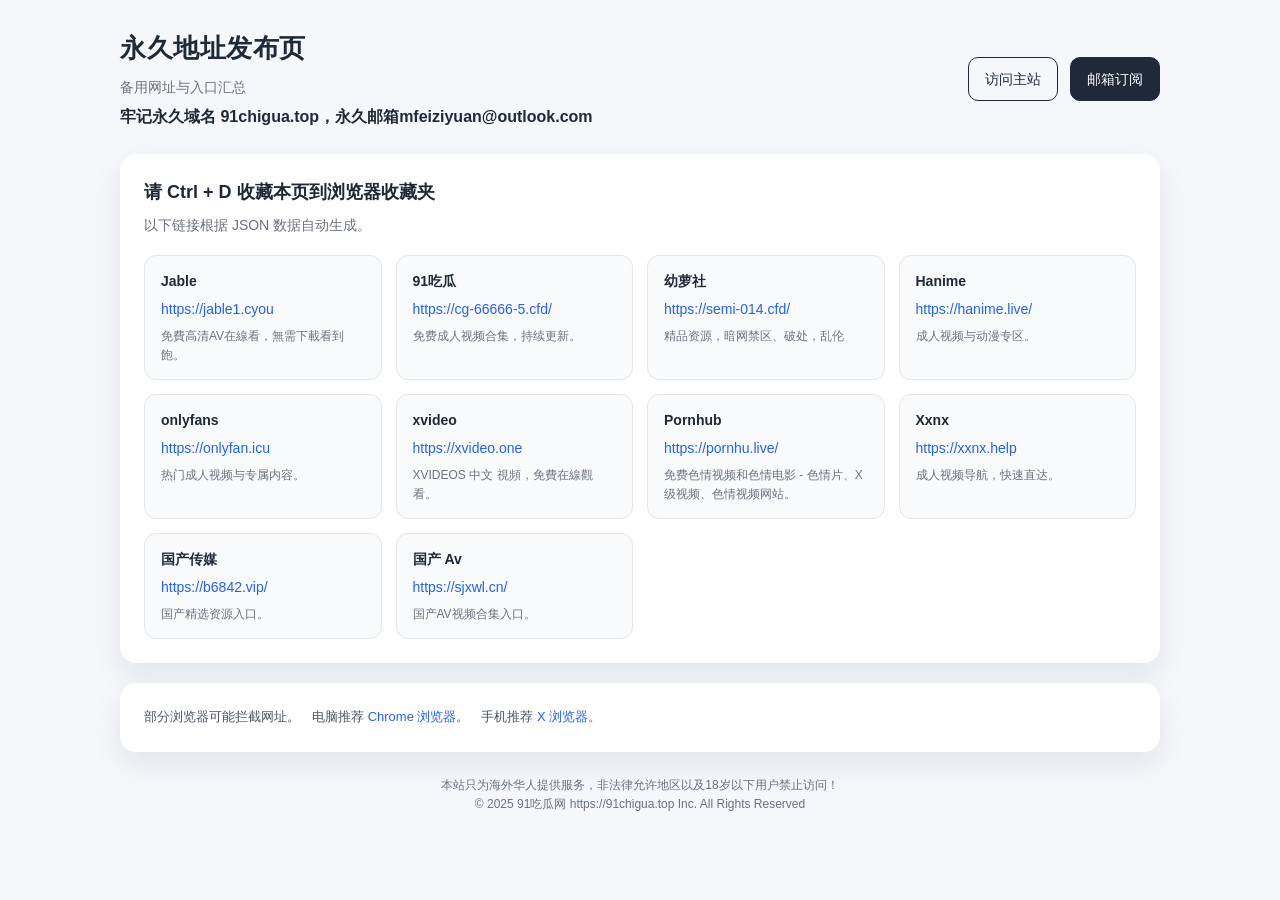
==== index.html @ 6b70fad1 "Update index.html" ====
<!DOCTYPE html>
<html lang="zh-CN">
  <head>
    <meta charset="utf-8">
    <meta name="Author" content="Noah">
    <meta name="Keywords" content="地址发布页,最新网址,备用入口,备用网址,发布页导航,收藏夹入口">
    <meta name="Description" content="最新地址发布页，提供备用网址与备用入口汇总，建议收藏以防丢失。">
    <meta name="viewport" content="width=device-width, initial-scale=1, shrink-to-fit=no">
    <link rel="favicon" href="favicon.ico">
    <title>地址发布页 - 最新入口与备用网址</title>
    <meta name="keywords" content="地址发布页,最新网址,备用网址,备用入口,发布页导航,入口汇总,收藏地址">
    <meta name="description" content="最新地址发布页，提供备用网址与备用入口汇总，建议收藏本页以防丢失。">
    <style>
      * {
        box-sizing: border-box;
        margin: 0;
        padding: 0;
      }

      body {
        font-family: -apple-system, BlinkMacSystemFont, "Segoe UI", Roboto, "PingFang SC",
          "Hiragino Sans GB", "Microsoft YaHei", Arial, sans-serif;
        background: #f5f7fb;
        color: #1f2937;
        line-height: 1.6;
      }

      a {
        color: inherit;
        text-decoration: none;
      }

      .wrapper {
        max-width: 1080px;
        margin: 0 auto;
        padding: 28px 20px 36px;
      }

      .topbar {
        display: flex;
        align-items: center;
        justify-content: space-between;
        gap: 16px;
        margin-bottom: 24px;
      }

      .brand {
        display: flex;
        flex-direction: column;
        gap: 6px;
      }

      .brand h1 {
        font-size: 26px;
        letter-spacing: 0.5px;
      }

      .brand span {
        color: #6b7280;
        font-size: 14px;
      }

      .actions {
        display: flex;
        gap: 12px;
        flex-wrap: wrap;
      }

      .btn {
        padding: 10px 16px;
        border-radius: 10px;
        border: 1px solid #1f2937;
        background: #1f2937;
        color: #fff;
        font-size: 14px;
        transition: all 0.2s ease;
      }

      .btn.ghost {
        background: transparent;
        color: #1f2937;
      }

      .btn:hover {
        transform: translateY(-1px);
        box-shadow: 0 6px 14px rgba(31, 41, 55, 0.15);
      }

      .card {
        background: #fff;
        border-radius: 16px;
        box-shadow: 0 12px 30px rgba(15, 23, 42, 0.08);
        padding: 24px;
        margin-bottom: 20px;
      }

      .card h2 {
        font-size: 18px;
        margin-bottom: 8px;
      }

      .card .desc {
        color: #6b7280;
        font-size: 14px;
      }

      .nav-grid {
        margin-top: 18px;
        display: grid;
        grid-template-columns: repeat(auto-fit, minmax(220px, 1fr));
        gap: 14px;
      }

      .nav-item {
        border: 1px solid #e5e7eb;
        border-radius: 12px;
        padding: 14px 16px;
        display: flex;
        flex-direction: column;
        gap: 6px;
        transition: all 0.2s ease;
        background: #f9fafb;
      }

      .nav-item:hover {
        border-color: #cbd5f5;
        background: #f3f6ff;
        transform: translateY(-2px);
      }

      .nav-item .label {
        font-weight: 600;
        font-size: 14px;
      }

      .nav-item .link {
        color: #2563eb;
        font-size: 14px;
        word-break: break-all;
      }

      .nav-item .hint {
        font-size: 12px;
        color: #6b7280;
      }

      .tips {
        display: flex;
        gap: 12px;
        flex-wrap: wrap;
        color: #4b5563;
        font-size: 13px;
      }

      .tips a {
        color: #2563eb;
      }

      .overlay {
        border: 1px dashed #cbd5f5;
        border-radius: 16px;
        padding: 18px;
        background: #f8fafc;
        margin-bottom: 20px;
      }

      .overlay h3 {
        font-size: 16px;
        margin-bottom: 6px;
      }

      .footer {
        margin-top: 24px;
        text-align: center;
        font-size: 12px;
        color: #6b7280;
        line-height: 1.6;
      }

      @media (max-width: 720px) {
        .topbar {
          flex-direction: column;
          align-items: flex-start;
        }
      }
    </style>
  </head>
  <body>
    <div class="wrapper">
      <header class="topbar">
        <div class="brand">
          <h1>永久地址发布页</h1>
          <span>备用网址与入口汇总</span>
          <strong>牢记永久域名 91chigua.top，永久邮箱mfeiziyuan@outlook.com</strong>
        </div>
        <div class="actions">
          <a class="btn ghost" href="https://91chigua.top" target="_blank">访问主站</a>
          <a class="btn" href="mailto:mfeiziyuan@outlook.com">邮箱订阅</a>
        </div>
      </header>

      <main>
        <section id="container" class="overlay" style="display: none;">
          <h3>本站不支持在微信/QQ中打开</h3>
          <p>请点击右上角「···」，选择在浏览器中打开本页面。</p>
        </section>

        <section class="card">
          <h2 id="content-title">请 Ctrl + D 收藏本页到浏览器收藏夹</h2>
          <p class="desc">以下链接根据 JSON 数据自动生成。</p>
          <div id="content-info" class="nav-grid"></div>
        </section>

        <section class="card tips">
          <span>部分浏览器可能拦截网址。</span>
          <span>电脑推荐 <a href="https://www.google.cn/chrome/" target="_blank">Chrome 浏览器</a>。</span>
          <span>手机推荐 <a href="https://www.xbext.com/" target="_blank">X 浏览器</a>。</span>
        </section>
      </main>

      <footer class="footer">
        <p>本站只为海外华人提供服务，非法律允许地区以及18岁以下用户禁止访问！</p>
        <p>© 2025 91吃瓜网 <a href="https://91chigua.top">https://91chigua.top</a> Inc. All Rights Reserved</p>
      </footer>
    </div>

    <script>
      const linkData = [
        { "id": "13164693", "area": "link1", "order": "10", "url": "https:\/\/jable1.cyou", "text": "Jable", "active": "on", "note": "免費高清AV在線看，無需下載看到飽。" },
        { "id": "32712423", "area": "link1", "order": "20", "url": "https:\/\/cg-66666-5.cfd\/", "text": "91吃瓜", "active": "on", "note": "免费成人视频合集，持续更新。" },
        { "id": "26034765", "area": "link1", "order": "30", "url": "https:\/\/semi-014.cfd\/", "text": "幼萝社", "active": "on", "note": "精品资源，暗网禁区、破处，乱伦" },
        { "id": "54743329", "area": "link1", "order": "40", "url": "https:\/\/hanime.live\/", "text": "Hanime", "active": "on", "note": "成人视频与动漫专区。" },
        { "id": "95721762", "area": "link1", "order": "50", "url": "https:\/\/onlyfan.icu", "text": "onlyfans", "active": "on", "note": "热门成人视频与专属内容。" },
        { "id": "90764507", "area": "link1", "order": "60", "url": "https:\/\/xvideo.one", "text": "xvideo", "active": "on", "note": "XVIDEOS 中文 視頻，免費在線觀看。" },
        { "id": "36273607", "area": "link1", "order": "70", "url": "https:\/\/pornhu.live\/", "text": "Pornhub", "active": "on", "note": "免费色情视频和色情电影 - 色情片、X级视频、色情视频网站。" },
        { "id": "36716315", "area": "link1", "order": "80", "url": "https:\/\/xxnx.help", "text": "Xxnx", "active": "on", "note": "成人视频导航，快速直达。" },
        { "id": "10582569", "area": "link1", "order": "90", "url": "https:\/\/b6842.vip\/", "text": "国产传媒", "active": "on", "note": "国产精选资源入口。" },
        { "id": "78203561", "area": "link1", "order": "100", "url": "https:\/\/sjxwl.cn\/", "text": "国产 Av", "active": "on", "note": "国产AV视频合集入口。" }
      ];

      const renderJsonLinks = () => {
        const container = document.getElementById("content-info");
        if (!container) {
          return;
        }

        const items = linkData
          .filter((item) => item.active === "on")
          .sort((a, b) => Number(a.order) - Number(b.order));

        container.innerHTML = items
          .map((item) => {
            const safeUrl = item.url.replace(/\\\//g, "/");
            const note = item.note ? item.note : "备用链接";
            return `
              <a class="nav-item" href="${safeUrl}" target="_blank" rel="noopener">
                <span class="label">${item.text}</span>
                <span class="link">${safeUrl}</span>
                <span class="hint">${note}</span>
              </a>
            `;
          })
          .join("");
      };

      let is_weixin = (function () {
        let ua = navigator.userAgent.toLowerCase();
        if (ua.match(/MicroMessenger/i) == "micromessenger") {
          return true;
        } else {
          return false;
        }
      })();

      let is_qq = (function () {
        let sUserAgent = navigator.userAgent.toLowerCase();
        console.log(sUserAgent);
        if (sUserAgent.match(/QQ/i) == "qq") {
          return true;
        } else {
          return false;
        }
      })();

      window.onload = function () {
        if (is_qq || is_weixin) {
          document.getElementById("container").style.display = "block";
          document.getElementsByClassName("wrapper")[0].style.height = "100%";
          document.getElementById("content-title").style.display = "none";
          document.getElementById("content-info").style.display = "none";
        }
        renderJsonLinks();
      };
    </script>

    <script src="./announcement.js"></script>
    <!-- <div style='display:none'><script type="text/javascript" src="https://s4.cnzz.com/z_stat.php?id=1278893351&web_id=1278893351"></script></div> -->
  </body>
</html>
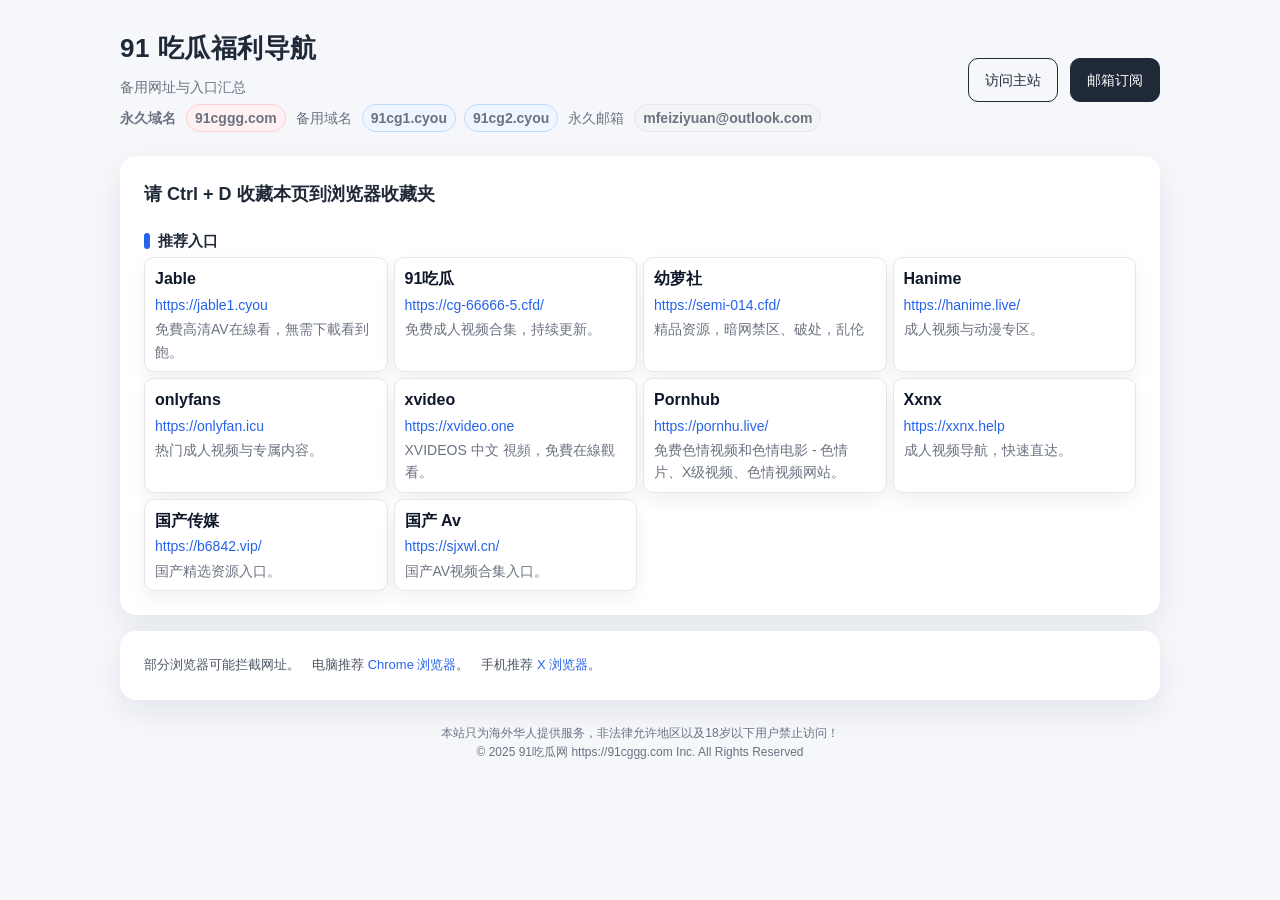
==== commit 162bd5c7: "Update index.html" ====
--- a/index.html
+++ b/index.html
@@ -3,13 +3,11 @@
   <head>
     <meta charset="utf-8">
     <meta name="Author" content="Noah">
-    <meta name="Keywords" content="地址发布页,最新网址,备用入口,备用网址,发布页导航,收藏夹入口">
-    <meta name="Description" content="最新地址发布页，提供备用网址与备用入口汇总，建议收藏以防丢失。">
     <meta name="viewport" content="width=device-width, initial-scale=1, shrink-to-fit=no">
     <link rel="favicon" href="favicon.ico">
-    <title>地址发布页 - 最新入口与备用网址</title>
-    <meta name="keywords" content="地址发布页,最新网址,备用网址,备用入口,发布页导航,入口汇总,收藏地址">
-    <meta name="description" content="最新地址发布页，提供备用网址与备用入口汇总，建议收藏本页以防丢失。">
+    <title>91 吃瓜福利导航-收录成人视频网站的老司机福利导航</title>
+    <meta name="keywords" content="福利导航,成人网站导航,成人网址导航,福利网址大全,成人色情网站导航,老司机网址导航,中文色情导航,色情网址导航,色情导航,色界吧,91,91吃瓜,91吃瓜福利导航">
+    <meta name="description" content="91 吃瓜福利导航专属于宅男的网址导航，收录最新的影视、ACG卡通动漫、福利论坛、约炮交友、美图写真、成人游戏app、黄色小说、女优番号、人妖同性等内容的成人色情导航网站">
     <style>
       * {
         box-sizing: border-box;
@@ -58,6 +56,72 @@
       .brand span {
         color: #6b7280;
         font-size: 14px;
+      }
+
+      .brand-note {
+        display: flex;
+        flex-wrap: wrap;
+        gap: 6px 10px;
+        align-items: center;
+        font-size: 14px;
+        color: #374151;
+      }
+
+      .brand-note-title {
+        font-weight: 600;
+        color: #111827;
+      }
+
+      .brand-note-domains {
+        display: inline-flex;
+        align-items: center;
+        gap: 8px;
+        flex-wrap: wrap;
+      }
+
+      .brand-note-main {
+        font-weight: 700;
+        color: #111827;
+        font-size: 18px;
+        background: #fff1f2;
+        border: 1px solid #fecdd3;
+        padding: 2px 8px;
+        border-radius: 999px;
+        white-space: nowrap;
+      }
+
+      .brand-note-meta {
+        color: #6b7280;
+      }
+
+      .brand-note-email-value {
+        color: #111827;
+        font-weight: 600;
+      }
+
+      .brand-note-email-pill {
+        color: #111827;
+        font-weight: 600;
+        background: #f3f4f6;
+        border: 1px solid #e5e7eb;
+        padding: 2px 8px;
+        border-radius: 999px;
+        white-space: nowrap;
+      }
+
+      .brand-note-alt {
+        color: #111827;
+        font-weight: 600;
+        background: #eff6ff;
+        border: 1px solid #bfdbfe;
+        padding: 2px 8px;
+        border-radius: 999px;
+        white-space: nowrap;
+      }
+
+      .brand-note a {
+        color: #2563eb;
+        font-weight: 600;
       }
 
       .actions {
@@ -91,7 +155,7 @@
         border-radius: 16px;
         box-shadow: 0 12px 30px rgba(15, 23, 42, 0.08);
         padding: 24px;
-        margin-bottom: 20px;
+        margin-bottom: 16px;
       }
 
       .card h2 {
@@ -104,44 +168,94 @@
         font-size: 14px;
       }
 
+      .nav-groups {
+        margin-top: 20px;
+        display: flex;
+        flex-direction: column;
+        gap: 8px;
+      }
+
+      .nav-section {
+        display: flex;
+        flex-direction: column;
+        gap: 4px;
+      }
+
+      .nav-section-title {
+        font-size: 15px;
+        font-weight: 700;
+        color: #1f2937;
+        display: flex;
+        align-items: center;
+        gap: 8px;
+      }
+
+      .nav-section-title::before {
+        content: "";
+        width: 6px;
+        height: 16px;
+        border-radius: 999px;
+        background: #2563eb;
+      }
+
       .nav-grid {
-        margin-top: 18px;
         display: grid;
-        grid-template-columns: repeat(auto-fit, minmax(220px, 1fr));
-        gap: 14px;
+        grid-template-columns: repeat(auto-fit, minmax(240px, 1fr));
+        gap: 6px;
       }
 
       .nav-item {
         border: 1px solid #e5e7eb;
-        border-radius: 12px;
-        padding: 14px 16px;
+        border-radius: 10px;
+        padding: 8px 10px;
         display: flex;
         flex-direction: column;
-        gap: 6px;
+        gap: 2px;
         transition: all 0.2s ease;
-        background: #f9fafb;
+        background: #ffffff;
+        box-shadow: 0 8px 20px rgba(15, 23, 42, 0.06);
       }
 
       .nav-item:hover {
-        border-color: #cbd5f5;
-        background: #f3f6ff;
+        border-color: #bfdbfe;
+        background: #f8fbff;
         transform: translateY(-2px);
       }
 
       .nav-item .label {
-        font-weight: 600;
-        font-size: 14px;
+        font-weight: 700;
+        font-size: 15px;
+        color: #0f172a;
       }
 
       .nav-item .link {
         color: #2563eb;
-        font-size: 14px;
+        font-size: 13px;
         word-break: break-all;
       }
 
       .nav-item .hint {
         font-size: 12px;
         color: #6b7280;
+      }
+
+      @media (min-width: 721px) {
+        .brand-note {
+          font-size: 15px;
+        }
+
+        .brand-note-main {
+          font-size: 22px;
+        }
+
+        .nav-item .label {
+          font-size: 16px;
+        }
+
+        .nav-item .link,
+        .nav-item .hint {
+          font-size: 14px;
+        }
       }
 
       .tips {
@@ -178,9 +292,83 @@
       }
 
       @media (max-width: 720px) {
+        .wrapper {
+          padding: 20px 12px 28px;
+        }
+
+        .card {
+          padding-left: 16px;
+          padding-right: 16px;
+        }
+
         .topbar {
           flex-direction: column;
           align-items: flex-start;
+        }
+
+        .brand {
+          width: 100%;
+          gap: 8px;
+        }
+
+        .brand-note {
+          width: 100%;
+          flex-direction: row;
+          align-items: center;
+          flex-wrap: wrap;
+          gap: 6px;
+          font-size: 13px;
+        }
+
+        .brand-note-title {
+          font-size: 13px;
+          flex-basis: 100%;
+        }
+
+        .brand-note-main,
+        .brand-note-alt {
+          font-size: 16px;
+          padding: 4px 10px;
+        }
+
+        .brand-note-domains {
+          gap: 6px;
+        }
+
+        .brand-note-meta {
+          font-size: 13px;
+          flex-basis: 100%;
+        }
+
+        .brand-note-email-pill {
+          font-size: 13px;
+          padding: 4px 10px;
+        }
+
+
+        .actions {
+          width: 100%;
+          display: grid;
+          grid-template-columns: repeat(2, minmax(0, 1fr));
+          gap: 10px;
+        }
+
+        .actions .btn {
+          width: 100%;
+          text-align: center;
+        }
+
+        .nav-grid {
+          grid-template-columns: repeat(2, minmax(0, 1fr));
+        }
+
+        .nav-item .label {
+          font-size: 16px;
+        }
+
+        .nav-item .link,
+        .nav-item .hint {
+          font-size: 14px;
         }
       }
     </style>
@@ -189,12 +377,24 @@
     <div class="wrapper">
       <header class="topbar">
         <div class="brand">
-          <h1>永久地址发布页</h1>
+          <h1>91 吃瓜福利导航</h1>
           <span>备用网址与入口汇总</span>
-          <strong>牢记永久域名 91chigua.top，永久邮箱mfeiziyuan@outlook.com</strong>
+          <div class="brand-note">
+            <span class="brand-note-title">永久域名</span>
+            <span class="brand-note-domains">
+              <span class="brand-note-main">91cggg.com</span>
+            </span>
+            <span class="brand-note-meta">备用域名</span>
+            <span class="brand-note-domains">
+              <span class="brand-note-alt">91cg1.cyou</span>
+              <span class="brand-note-alt">91cg2.cyou</span>
+            </span>
+            <span class="brand-note-meta">永久邮箱</span>
+            <span class="brand-note-email-pill">mfeiziyuan@outlook.com</span>
+          </div>
         </div>
         <div class="actions">
-          <a class="btn ghost" href="https://91chigua.top" target="_blank">访问主站</a>
+          <a class="btn ghost" href="https://91cggg.com" target="_blank">访问主站</a>
           <a class="btn" href="mailto:mfeiziyuan@outlook.com">邮箱订阅</a>
         </div>
       </header>
@@ -207,8 +407,7 @@
 
         <section class="card">
           <h2 id="content-title">请 Ctrl + D 收藏本页到浏览器收藏夹</h2>
-          <p class="desc">以下链接根据 JSON 数据自动生成。</p>
-          <div id="content-info" class="nav-grid"></div>
+          <div id="content-info" class="nav-groups"></div>
         </section>
 
         <section class="card tips">
@@ -220,7 +419,7 @@
 
       <footer class="footer">
         <p>本站只为海外华人提供服务，非法律允许地区以及18岁以下用户禁止访问！</p>
-        <p>© 2025 91吃瓜网 <a href="https://91chigua.top">https://91chigua.top</a> Inc. All Rights Reserved</p>
+        <p>© 2025 91吃瓜网 <a href="https://91cggg.com">https://91cggg.com</a> Inc. All Rights Reserved</p>
       </footer>
     </div>
 
@@ -248,16 +447,49 @@
           .filter((item) => item.active === "on")
           .sort((a, b) => Number(a.order) - Number(b.order));
 
-        container.innerHTML = items
-          .map((item) => {
-            const safeUrl = item.url.replace(/\\\//g, "/");
-            const note = item.note ? item.note : "备用链接";
+        const areaLabels = {
+          link1: "推荐入口",
+          link_yqlj2: "热门入口"
+        };
+
+        const grouped = items.reduce((acc, item) => {
+          const area = item.area || "default";
+          if (!acc[area]) {
+            acc[area] = [];
+          }
+          acc[area].push(item);
+          return acc;
+        }, {});
+
+        const groups = Object.entries(grouped)
+          .map(([area, groupItems]) => {
+            const sorted = groupItems.slice().sort((a, b) => Number(a.order) - Number(b.order));
+            const minOrder = Math.min(...sorted.map((item) => Number(item.order) || 0));
+            return { area, items: sorted, order: minOrder };
+          })
+          .sort((a, b) => a.order - b.order);
+
+        container.innerHTML = groups
+          .map((group) => {
+            const title = areaLabels[group.area] || "推荐入口";
+            const links = group.items
+              .map((item) => {
+                const safeUrl = item.url.replace(/\\\//g, "/");
+                const note = item.note ? item.note : "备用链接";
+                return `
+                  <a class="nav-item" href="${safeUrl}" target="_blank" rel="noopener">
+                    <span class="label">${item.text}</span>
+                    <span class="link">${safeUrl}</span>
+                    <span class="hint">${note}</span>
+                  </a>
+                `;
+              })
+              .join("");
             return `
-              <a class="nav-item" href="${safeUrl}" target="_blank" rel="noopener">
-                <span class="label">${item.text}</span>
-                <span class="link">${safeUrl}</span>
-                <span class="hint">${note}</span>
-              </a>
+              <div class="nav-section">
+                <div class="nav-section-title">${title}</div>
+                <div class="nav-grid">${links}</div>
+              </div>
             `;
           })
           .join("");
@@ -294,6 +526,5 @@
     </script>
 
     <script src="./announcement.js"></script>
-    <!-- <div style='display:none'><script type="text/javascript" src="https://s4.cnzz.com/z_stat.php?id=1278893351&web_id=1278893351"></script></div> -->
   </body>
 </html>
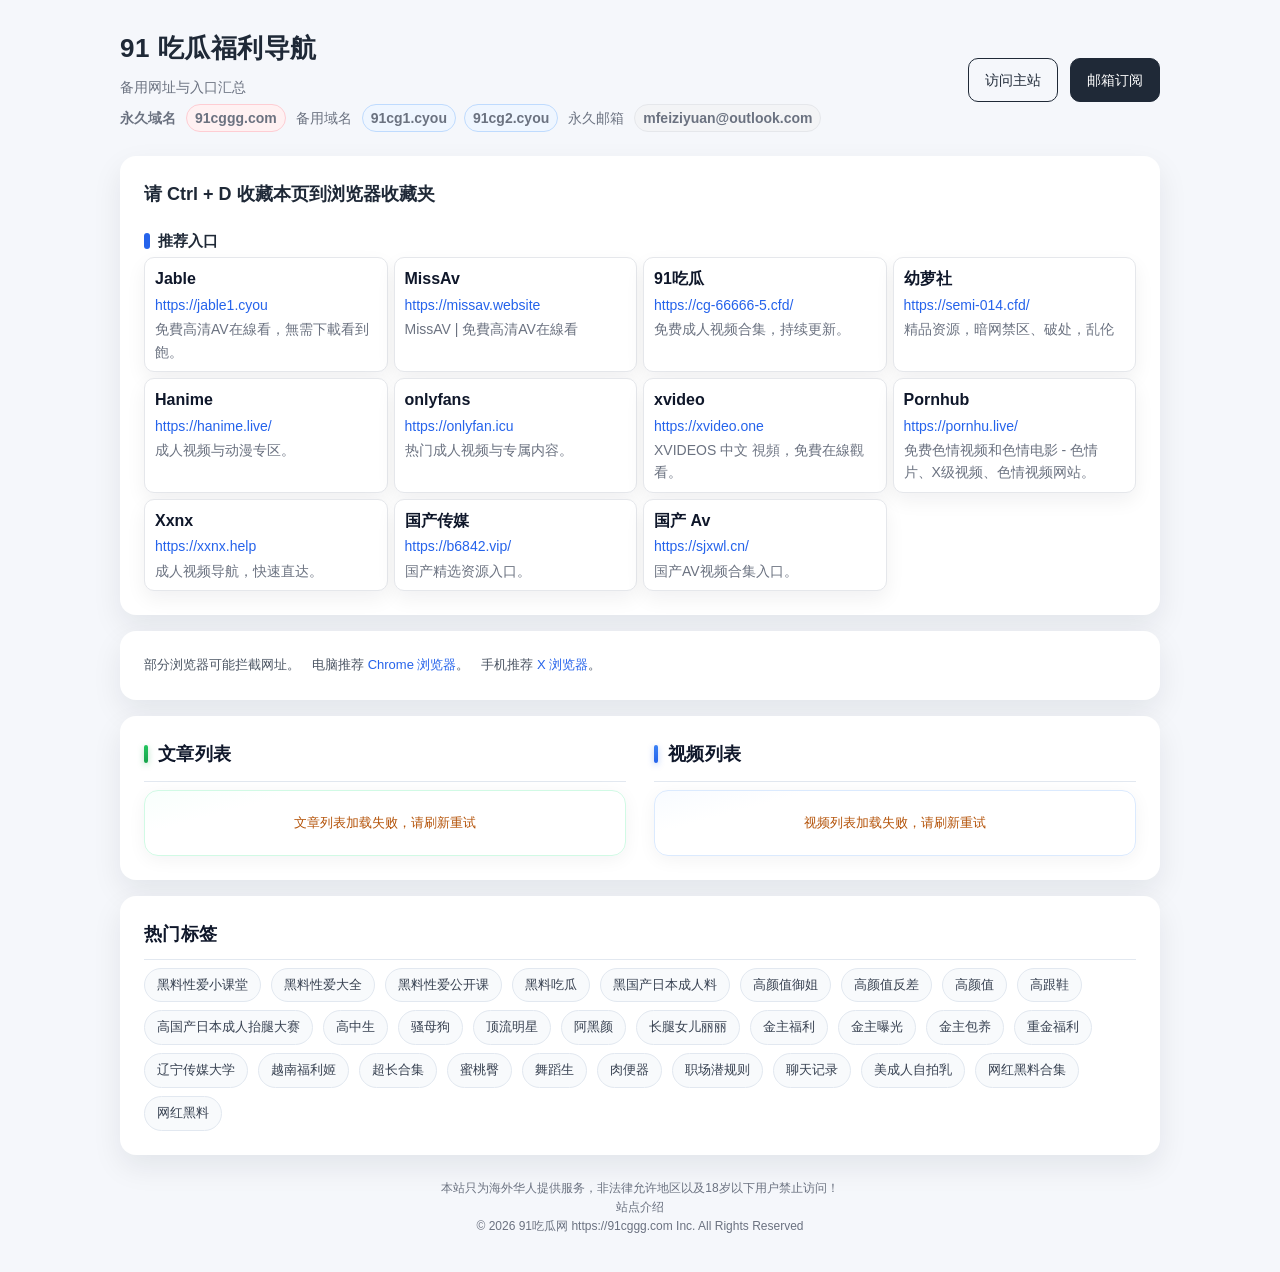
==== commit 32b209f4: "Add files via upload" ====
--- a/index.html
+++ b/index.html
@@ -6,8 +6,59 @@
     <meta name="viewport" content="width=device-width, initial-scale=1, shrink-to-fit=no">
     <link rel="favicon" href="favicon.ico">
     <title>91 吃瓜福利导航-收录成人视频网站的老司机福利导航</title>
-    <meta name="keywords" content="福利导航,成人网站导航,成人网址导航,福利网址大全,成人色情网站导航,老司机网址导航,中文色情导航,色情网址导航,色情导航,色界吧,91,91吃瓜,91吃瓜福利导航">
+    <meta name="keywords" content="福利导航,成人网站导航,成人网址导航,福利网址大全,成人色情网站导航,老司机网址导航,中文色情导航,色情网址导航,色情导航,色界吧,91,91吃瓜,91吃瓜福利导航,黑料性爱小课堂,黑料性爱大全,黑料性爱公开课,黑料吃瓜,黑国产日本成人料,高颜值御姐,高颜值反差,高颜值,高跟鞋,高国产日本成人抬腿大赛,高中生,骚母狗,顶流明星,阿黑颜,长腿女儿丽丽,金主福利,金主曝光,金主包养,重金福利,辽宁传媒大学,越南福利姬,超长合集,蜜桃臀,舞蹈生,肉便器,职场潜规则,聊天记录,美成人自拍乳,网红黑料合集,网红黑料">
     <meta name="description" content="91 吃瓜福利导航专属于宅男的网址导航，收录最新的影视、ACG卡通动漫、福利论坛、约炮交友、美图写真、成人游戏app、黄色小说、女优番号、人妖同性等内容的成人色情导航网站">
+    <meta name="robots" content="index,follow">
+    <link rel="canonical" href="https://91cggg.com">
+
+    <meta property="og:type" content="website">
+    <meta property="og:title" content="91 吃瓜福利导航-收录成人视频网站的老司机福利导航">
+    <meta property="og:description" content="91 吃瓜福利导航专属于宅男的网址导航，收录最新的影视、ACG卡通动漫、福利论坛、约炮交友、美图写真、成人游戏app、黄色小说、女优番号、人妖同性等内容的成人色情导航网站">
+    <meta property="og:url" content="https://91cggg.com">
+
+    <meta name="twitter:card" content="summary_large_image">
+    <meta name="twitter:title" content="91 吃瓜福利导航-收录成人视频网站的老司机福利导航">
+    <meta name="twitter:description" content="91 吃瓜福利导航专属于宅男的网址导航，收录最新的影视、ACG卡通动漫、福利论坛、约炮交友、美图写真、成人游戏app、黄色小说、女优番号、人妖同性等内容的成人色情导航网站">
+
+    <meta name="theme-color" content="#f5f7fb">
+    <meta name="apple-mobile-web-app-capable" content="yes">
+    <meta property="og:locale" content="zh_CN">
+    <meta property="og:site_name" content="91 吃瓜福利导航">
+    <link rel="alternate" hreflang="zh-CN" href="https://91cggg.com">
+
+    <script type="application/ld+json">
+      {
+        "@context": "https://schema.org",
+        "@graph": [
+          {
+            "@type": "WebSite",
+            "@id": "https://91cggg.com/#website",
+            "url": "https://91cggg.com/",
+            "name": "91 吃瓜福利导航",
+            "description": "91 吃瓜福利导航专属于宅男的网址导航，收录最新的影视、ACG卡通动漫、福利论坛、约炮交友、美图写真、成人游戏app、黄色小说、女优番号、人妖同性等内容的成人色情导航网站",
+            "inLanguage": "zh-CN"
+          },
+          {
+            "@type": "Organization",
+            "@id": "https://91cggg.com/#organization",
+            "name": "91 吃瓜福利导航",
+            "url": "https://91cggg.com/"
+          },
+          {
+            "@type": "WebPage",
+            "@id": "https://91cggg.com/#webpage",
+            "url": "https://91cggg.com/",
+            "name": "91 吃瓜福利导航-收录成人视频网站的老司机福利导航",
+            "description": "91 吃瓜福利导航专属于宅男的网址导航，收录最新的影视、ACG卡通动漫、福利论坛、约炮交友、美图写真、成人游戏app、黄色小说、女优番号、人妖同性等内容的成人色情导航网站",
+            "keywords": "黑料性爱小课堂,黑料性爱大全,黑料性爱公开课,黑料吃瓜,黑国产日本成人料,高颜值御姐,高颜值反差,高颜值,高跟鞋,高国产日本成人抬腿大赛,高中生,骚母狗,顶流明星,阿黑颜,长腿女儿丽丽,金主福利,金主曝光,金主包养,重金福利,辽宁传媒大学,越南福利姬,超长合集,蜜桃臀,舞蹈生,肉便器,职场潜规则,聊天记录,美成人自拍乳,网红黑料合集,网红黑料",
+            "isPartOf": { "@id": "https://91cggg.com/#website" },
+            "inLanguage": "zh-CN",
+            "publisher": { "@id": "https://91cggg.com/#organization" }
+          }
+        ]
+      }
+    </script>
+
     <style>
       * {
         box-sizing: border-box;
@@ -47,6 +98,7 @@
         flex-direction: column;
         gap: 6px;
       }
+
 
       .brand h1 {
         font-size: 26px;
@@ -256,6 +308,14 @@
         .nav-item .hint {
           font-size: 14px;
         }
+
+        .recommend-list-title {
+          font-size: 15px;
+        }
+
+        .recommend-list-hint {
+          font-size: 13px;
+        }
       }
 
       .tips {
@@ -283,6 +343,296 @@
         margin-bottom: 6px;
       }
 
+      .recommend-columns {
+        display: grid;
+        grid-template-columns: repeat(2, minmax(0, 1fr));
+        gap: 28px;
+        align-items: start;
+      }
+
+      .recommend-block {
+        min-width: 0;
+      }
+
+      .recommend-block-title {
+        font-size: 15px;
+        font-weight: 700;
+        letter-spacing: 0.02em;
+        color: #0f172a;
+        margin: 0 0 14px;
+        padding: 0 0 12px;
+        border-bottom: 1px solid #e2e8f0;
+        display: flex;
+        align-items: center;
+        gap: 10px;
+      }
+
+      .recommend-block-title::before {
+        content: "";
+        width: 4px;
+        height: 18px;
+        border-radius: 4px;
+        background: linear-gradient(180deg, #3b82f6 0%, #2563eb 100%);
+        flex-shrink: 0;
+        box-shadow: 0 2px 6px rgba(37, 99, 235, 0.35);
+      }
+
+      .recommend-block.article .recommend-block-title::before {
+        background: linear-gradient(180deg, #22c55e 0%, #16a34a 100%);
+        box-shadow: 0 2px 6px rgba(22, 163, 74, 0.35);
+      }
+
+      .recommend-list {
+        list-style: none;
+        margin: 0;
+        padding: 0;
+        border: 1px solid #e2e8f0;
+        border-radius: 14px;
+        overflow: hidden;
+        background: #fff;
+        box-shadow: 0 4px 18px rgba(15, 23, 42, 0.05);
+      }
+
+      .recommend-block.article .recommend-list {
+        border-color: #d1fae5;
+        background: linear-gradient(165deg, #f8fffc 0%, #ffffff 22%);
+      }
+
+      .recommend-block.video .recommend-list {
+        border-color: #dbeafe;
+        background: linear-gradient(165deg, #f8fbff 0%, #ffffff 22%);
+      }
+
+      .recommend-list li {
+        border-bottom: 1px solid rgba(226, 232, 240, 0.85);
+      }
+
+      .recommend-list li:last-child {
+        border-bottom: none;
+      }
+
+      .recommend-list a {
+        display: flex;
+        flex-direction: column;
+        align-items: flex-start;
+        gap: 6px;
+        padding: 14px 16px;
+        color: inherit;
+        transition: background 0.2s ease, box-shadow 0.2s ease;
+        box-shadow: inset 3px 0 0 transparent;
+      }
+
+      .recommend-block.article .recommend-list a:hover {
+        background: rgba(240, 253, 244, 0.85);
+        box-shadow: inset 3px 0 0 #22c55e;
+      }
+
+      .recommend-block.video .recommend-list a:hover {
+        background: rgba(239, 246, 255, 0.9);
+        box-shadow: inset 3px 0 0 #3b82f6;
+      }
+
+      .recommend-list a:focus-visible {
+        outline: 2px solid #2563eb;
+        outline-offset: -2px;
+      }
+
+      .recommend-block.article .recommend-list a:focus-visible {
+        outline-color: #16a34a;
+      }
+
+      .recommend-list-title {
+        font-size: 14px;
+        font-weight: 600;
+        color: #111827;
+        line-height: 1.5;
+        display: -webkit-box;
+        -webkit-line-clamp: 2;
+        -webkit-box-orient: vertical;
+        overflow: hidden;
+      }
+
+      .recommend-list-hint {
+        font-size: 12px;
+        color: #64748b;
+        line-height: 1.55;
+        display: -webkit-box;
+        -webkit-line-clamp: 2;
+        -webkit-box-orient: vertical;
+        overflow: hidden;
+      }
+
+      .recommend-block.video .recommend-list a.recommend-video-link {
+        flex-direction: row;
+        align-items: flex-start;
+        gap: 12px;
+      }
+
+      .recommend-block.article .recommend-list a.recommend-article-link {
+        flex-direction: row;
+        align-items: flex-start;
+        gap: 12px;
+      }
+
+      .recommend-block.article .recommend-video-thumb-wrap {
+        border-color: #bbf7d0;
+        background: linear-gradient(145deg, #ecfdf5 0%, #f8fafc 100%);
+      }
+
+      .recommend-video-thumb-wrap {
+        position: relative;
+        flex-shrink: 0;
+        width: 118px;
+        aspect-ratio: 16 / 9;
+        border-radius: 10px;
+        overflow: hidden;
+        background: linear-gradient(145deg, #e2e8f0 0%, #f1f5f9 100%);
+        border: 1px solid #e2e8f0;
+      }
+
+      .recommend-video-thumb-wrap.is-no-thumb .recommend-video-thumb {
+        display: none;
+      }
+
+      .recommend-video-thumb {
+        width: 100%;
+        height: 100%;
+        object-fit: cover;
+        display: block;
+      }
+
+      .recommend-video-duration {
+        position: absolute;
+        right: 6px;
+        bottom: 5px;
+        padding: 2px 6px;
+        border-radius: 4px;
+        font-size: 11px;
+        font-weight: 600;
+        font-variant-numeric: tabular-nums;
+        color: #fff;
+        background: rgba(15, 23, 42, 0.82);
+        line-height: 1.2;
+        pointer-events: none;
+      }
+
+      .recommend-video-main {
+        flex: 1;
+        min-width: 0;
+        display: flex;
+        flex-direction: column;
+        gap: 6px;
+        align-items: stretch;
+      }
+
+      .recommend-video-meta {
+        display: flex;
+        flex-wrap: wrap;
+        align-items: center;
+        gap: 6px 10px;
+        font-size: 12px;
+        color: #64748b;
+        line-height: 1.4;
+      }
+
+      .recommend-video-pill {
+        display: inline-flex;
+        align-items: center;
+        padding: 2px 8px;
+        border-radius: 999px;
+        font-size: 11px;
+        font-weight: 600;
+        color: #1d4ed8;
+        background: #eff6ff;
+        border: 1px solid #bfdbfe;
+      }
+
+      @media (max-width: 720px) {
+        .recommend-block.article .recommend-video-thumb-wrap,
+        .recommend-video-thumb-wrap {
+          width: 100px;
+        }
+
+        .recommend-video-meta {
+          font-size: 11px;
+        }
+      }
+
+      @keyframes recommend-spin {
+        to {
+          transform: rotate(360deg);
+        }
+      }
+
+      .recommend-list li.recommend-list-status {
+        cursor: default;
+      }
+
+      .recommend-list li.recommend-list-status .recommend-list-hint {
+        display: flex;
+        align-items: center;
+        justify-content: center;
+        gap: 10px;
+        padding: 22px 16px;
+        color: #64748b;
+        font-size: 13px;
+        text-align: center;
+      }
+
+      .recommend-list li.recommend-list-status--loading .recommend-list-hint::before {
+        content: "";
+        width: 18px;
+        height: 18px;
+        border: 2px solid #e2e8f0;
+        border-top-color: #64748b;
+        border-radius: 50%;
+        animation: recommend-spin 0.65s linear infinite;
+        flex-shrink: 0;
+      }
+
+      .recommend-list li.recommend-list-status--error .recommend-list-hint {
+        color: #b45309;
+      }
+
+      .recommend-list li.recommend-list-status--empty .recommend-list-hint {
+        color: #94a3b8;
+      }
+
+      .tag-cloud-heading {
+        font-size: 15px;
+        font-weight: 700;
+        letter-spacing: 0.02em;
+        color: #0f172a;
+        margin: 0 0 10px;
+        padding-bottom: 10px;
+        border-bottom: 1px solid #e2e8f0;
+      }
+
+      .tag-cloud {
+        display: flex;
+        flex-wrap: wrap;
+        gap: 8px 10px;
+      }
+
+      .site-tag {
+        display: inline-flex;
+        align-items: center;
+        padding: 6px 12px;
+        font-size: 13px;
+        font-weight: 500;
+        color: #374151;
+        background: #f8fafc;
+        border: 1px solid #e2e8f0;
+        border-radius: 999px;
+        transition: border-color 0.15s ease, background 0.15s ease, color 0.15s ease;
+      }
+
+      .site-tag:hover {
+        border-color: #bfdbfe;
+        background: #eff6ff;
+        color: #1d4ed8;
+      }
+
       .footer {
         margin-top: 24px;
         text-align: center;
@@ -310,6 +660,7 @@
           width: 100%;
           gap: 8px;
         }
+
 
         .brand-note {
           width: 100%;
@@ -369,6 +720,11 @@
         .nav-item .link,
         .nav-item .hint {
           font-size: 14px;
+        }
+
+        .recommend-columns {
+          grid-template-columns: 1fr;
+          gap: 20px;
         }
       }
     </style>
@@ -399,33 +755,84 @@
         </div>
       </header>
 
-      <main>
-        <section id="container" class="overlay" style="display: none;">
+      <main id="main-content">
+        <section id="container" class="overlay" style="display: none;" aria-hidden="true">
           <h3>本站不支持在微信/QQ中打开</h3>
           <p>请点击右上角「···」，选择在浏览器中打开本页面。</p>
         </section>
 
-        <section class="card">
+        <section class="card" aria-labelledby="content-title">
           <h2 id="content-title">请 Ctrl + D 收藏本页到浏览器收藏夹</h2>
-          <div id="content-info" class="nav-groups"></div>
+          <nav id="content-info" class="nav-groups" aria-label="收录站点与推荐入口"></nav>
         </section>
 
-        <section class="card tips">
+        <section class="card tips" aria-label="浏览提示">
           <span>部分浏览器可能拦截网址。</span>
           <span>电脑推荐 <a href="https://www.google.cn/chrome/" target="_blank">Chrome 浏览器</a>。</span>
           <span>手机推荐 <a href="https://www.xbext.com/" target="_blank">X 浏览器</a>。</span>
         </section>
+
+        <section class="card" id="recommend-section" aria-label="推荐文章与视频">
+          <div class="recommend-columns">
+            <div class="recommend-block article">
+              <h2 class="recommend-block-title">文章列表</h2>
+              <ul id="article-list" class="recommend-list"></ul>
+            </div>
+            <div class="recommend-block video">
+              <h2 class="recommend-block-title">视频列表</h2>
+              <ul id="video-list" class="recommend-list"></ul>
+            </div>
+          </div>
+        </section>
+
+        <section class="card tag-cloud-section" id="tag-cloud-section" aria-labelledby="seo-tags-heading">
+          <h2 id="seo-tags-heading" class="tag-cloud-heading">热门标签</h2>
+          <nav class="tag-cloud" aria-label="热门标签关键词">
+            <a class="site-tag" href="tag.html?kw=%E9%BB%91%E6%96%99%E6%80%A7%E7%88%B1%E5%B0%8F%E8%AF%BE%E5%A0%82" rel="tag">黑料性爱小课堂</a>
+            <a class="site-tag" href="tag.html?kw=%E9%BB%91%E6%96%99%E6%80%A7%E7%88%B1%E5%A4%A7%E5%85%A8" rel="tag">黑料性爱大全</a>
+            <a class="site-tag" href="tag.html?kw=%E9%BB%91%E6%96%99%E6%80%A7%E7%88%B1%E5%85%AC%E5%BC%80%E8%AF%BE" rel="tag">黑料性爱公开课</a>
+            <a class="site-tag" href="tag.html?kw=%E9%BB%91%E6%96%99%E5%90%83%E7%93%9C" rel="tag">黑料吃瓜</a>
+            <a class="site-tag" href="tag.html?kw=%E9%BB%91%E5%9B%BD%E4%BA%A7%E6%97%A5%E6%9C%AC%E6%88%90%E4%BA%BA%E6%96%99" rel="tag">黑国产日本成人料</a>
+            <a class="site-tag" href="tag.html?kw=%E9%AB%98%E9%A2%9C%E5%80%BC%E5%BE%A1%E5%A7%90" rel="tag">高颜值御姐</a>
+            <a class="site-tag" href="tag.html?kw=%E9%AB%98%E9%A2%9C%E5%80%BC%E5%8F%8D%E5%B7%AE" rel="tag">高颜值反差</a>
+            <a class="site-tag" href="tag.html?kw=%E9%AB%98%E9%A2%9C%E5%80%BC" rel="tag">高颜值</a>
+            <a class="site-tag" href="tag.html?kw=%E9%AB%98%E8%B7%9F%E9%9E%8B" rel="tag">高跟鞋</a>
+            <a class="site-tag" href="tag.html?kw=%E9%AB%98%E5%9B%BD%E4%BA%A7%E6%97%A5%E6%9C%AC%E6%88%90%E4%BA%BA%E6%8A%AC%E8%85%BF%E5%A4%A7%E8%B5%9B" rel="tag">高国产日本成人抬腿大赛</a>
+            <a class="site-tag" href="tag.html?kw=%E9%AB%98%E4%B8%AD%E7%94%9F" rel="tag">高中生</a>
+            <a class="site-tag" href="tag.html?kw=%E9%AA%9A%E6%AF%8D%E7%8B%97" rel="tag">骚母狗</a>
+            <a class="site-tag" href="tag.html?kw=%E9%A1%B6%E6%B5%81%E6%98%8E%E6%98%9F" rel="tag">顶流明星</a>
+            <a class="site-tag" href="tag.html?kw=%E9%98%BF%E9%BB%91%E9%A2%9C" rel="tag">阿黑颜</a>
+            <a class="site-tag" href="tag.html?kw=%E9%95%BF%E8%85%BF%E5%A5%B3%E5%84%BF%E4%B8%BD%E4%B8%BD" rel="tag">长腿女儿丽丽</a>
+            <a class="site-tag" href="tag.html?kw=%E9%87%91%E4%B8%BB%E7%A6%8F%E5%88%A9" rel="tag">金主福利</a>
+            <a class="site-tag" href="tag.html?kw=%E9%87%91%E4%B8%BB%E6%9B%9D%E5%85%89" rel="tag">金主曝光</a>
+            <a class="site-tag" href="tag.html?kw=%E9%87%91%E4%B8%BB%E5%8C%85%E5%85%BB" rel="tag">金主包养</a>
+            <a class="site-tag" href="tag.html?kw=%E9%87%8D%E9%87%91%E7%A6%8F%E5%88%A9" rel="tag">重金福利</a>
+            <a class="site-tag" href="tag.html?kw=%E8%BE%BD%E5%AE%81%E4%BC%A0%E5%AA%92%E5%A4%A7%E5%AD%A6" rel="tag">辽宁传媒大学</a>
+            <a class="site-tag" href="tag.html?kw=%E8%B6%8A%E5%8D%97%E7%A6%8F%E5%88%A9%E5%A7%AC" rel="tag">越南福利姬</a>
+            <a class="site-tag" href="tag.html?kw=%E8%B6%85%E9%95%BF%E5%90%88%E9%9B%86" rel="tag">超长合集</a>
+            <a class="site-tag" href="tag.html?kw=%E8%9C%9C%E6%A1%83%E8%87%80" rel="tag">蜜桃臀</a>
+            <a class="site-tag" href="tag.html?kw=%E8%88%9E%E8%B9%88%E7%94%9F" rel="tag">舞蹈生</a>
+            <a class="site-tag" href="tag.html?kw=%E8%82%89%E4%BE%BF%E5%99%A8" rel="tag">肉便器</a>
+            <a class="site-tag" href="tag.html?kw=%E8%81%8C%E5%9C%BA%E6%BD%9C%E8%A7%84%E5%88%99" rel="tag">职场潜规则</a>
+            <a class="site-tag" href="tag.html?kw=%E8%81%8A%E5%A4%A9%E8%AE%B0%E5%BD%95" rel="tag">聊天记录</a>
+            <a class="site-tag" href="tag.html?kw=%E7%BE%8E%E6%88%90%E4%BA%BA%E8%87%AA%E6%8B%8D%E4%B9%B3" rel="tag">美成人自拍乳</a>
+            <a class="site-tag" href="tag.html?kw=%E7%BD%91%E7%BA%A2%E9%BB%91%E6%96%99%E5%90%88%E9%9B%86" rel="tag">网红黑料合集</a>
+            <a class="site-tag" href="tag.html?kw=%E7%BD%91%E7%BA%A2%E9%BB%91%E6%96%99" rel="tag">网红黑料</a>
+          </nav>
+        </section>
       </main>
 
       <footer class="footer">
         <p>本站只为海外华人提供服务，非法律允许地区以及18岁以下用户禁止访问！</p>
-        <p>© 2025 91吃瓜网 <a href="https://91cggg.com">https://91cggg.com</a> Inc. All Rights Reserved</p>
+        <p><a href="https://brandfetch.com/321.jx.cn" target="_blank" rel="noopener noreferrer">站点介绍</a></p>
+        <p>© 2026 91吃瓜网 <a href="https://91cggg.com">https://91cggg.com</a> Inc. All Rights Reserved</p>
       </footer>
     </div>
 
     <script>
       const linkData = [
         { "id": "13164693", "area": "link1", "order": "10", "url": "https:\/\/jable1.cyou", "text": "Jable", "active": "on", "note": "免費高清AV在線看，無需下載看到飽。" },
+        { "id": "91324567", "area": "link1", "order": "15", "url": "https:\/\/missav.website", "text": "MissAv", "active": "on", "note": "MissAV | 免費高清AV在線看" },
         { "id": "32712423", "area": "link1", "order": "20", "url": "https:\/\/cg-66666-5.cfd\/", "text": "91吃瓜", "active": "on", "note": "免费成人视频合集，持续更新。" },
         { "id": "26034765", "area": "link1", "order": "30", "url": "https:\/\/semi-014.cfd\/", "text": "幼萝社", "active": "on", "note": "精品资源，暗网禁区、破处，乱伦" },
         { "id": "54743329", "area": "link1", "order": "40", "url": "https:\/\/hanime.live\/", "text": "Hanime", "active": "on", "note": "成人视频与动漫专区。" },
@@ -437,6 +844,278 @@
         { "id": "78203561", "area": "link1", "order": "100", "url": "https:\/\/sjxwl.cn\/", "text": "国产 Av", "active": "on", "note": "国产AV视频合集入口。" }
       ];
 
+      const ARTICLE_RECENT_API = "https://api.91cg1.cfd/api-recent.php";
+      const VIDEO_LATEST_API = "https://videoapi.91cg1.cfd/api/latest";
+      const VIDEO_PAGE_BASE = "https://joshphe.top";
+      const ARTICLE_PAGE_BASE = "https://91chigua.top";
+
+      const escapeHtml = (s) =>
+        String(s)
+          .replace(/&/g, "&amp;")
+          .replace(/</g, "&lt;")
+          .replace(/>/g, "&gt;")
+          .replace(/"/g, "&quot;");
+
+      const stripTags = (html) =>
+        String(html || "")
+          .replace(/<[^>]*>/g, " ")
+          .replace(/\s+/g, " ")
+          .trim();
+
+      const truncatePlain = (s, max) => {
+        const t = stripTags(s);
+        if (t.length <= max) {
+          return t;
+        }
+        return t.slice(0, max) + "…";
+      };
+
+      const formatArticleDate = (iso) => {
+        try {
+          const d = new Date(iso);
+          if (Number.isNaN(d.getTime())) {
+            return "";
+          }
+          const pad = (n) => String(n).padStart(2, "0");
+          return `${d.getMonth() + 1}/${pad(d.getDate())} ${pad(d.getHours())}:${pad(d.getMinutes())}`;
+        } catch (e) {
+          return "";
+        }
+      };
+
+      const safeHttpUrl = (u) => {
+        try {
+          const x = new URL(String(u).replace(/\\\//g, "/"), "https://example.com");
+          if (x.protocol !== "http:" && x.protocol !== "https:") {
+            return "";
+          }
+          return x.href;
+        } catch (e) {
+          return "";
+        }
+      };
+
+      const resolveVideoPageUrl = (path) => {
+        const p = String(path || "").trim();
+        if (!p) {
+          return "";
+        }
+        if (/^https?:\/\//i.test(p)) {
+          return safeHttpUrl(p);
+        }
+        if (p.startsWith("//")) {
+          return safeHttpUrl("https:" + p);
+        }
+        try {
+          const normalized = p.startsWith("/") ? p : "/" + p;
+          return safeHttpUrl(new URL(normalized, VIDEO_PAGE_BASE + "/").href);
+        } catch (e) {
+          return "";
+        }
+      };
+
+      const resolveVideoThumbUrl = (u) => {
+        const p = String(u || "").trim();
+        if (!p) {
+          return "";
+        }
+        if (/^https?:\/\//i.test(p)) {
+          return safeHttpUrl(p);
+        }
+        if (p.startsWith("//")) {
+          return safeHttpUrl("https:" + p);
+        }
+        return "";
+      };
+
+      const resolveArticlePageUrl = (u) => {
+        const raw = String(u || "")
+          .trim()
+          .replace(/\\\//g, "/");
+        if (!raw) {
+          return "";
+        }
+        try {
+          if (raw.startsWith("//")) {
+            return resolveArticlePageUrl("https:" + raw);
+          }
+          if (/^https?:\/\//i.test(raw)) {
+            const parsed = new URL(raw);
+            const path = parsed.pathname + parsed.search + parsed.hash || "/";
+            return safeHttpUrl(new URL(path, ARTICLE_PAGE_BASE + "/").href);
+          }
+          const normalized = raw.startsWith("/") ? raw : "/" + raw;
+          return safeHttpUrl(new URL(normalized, ARTICLE_PAGE_BASE + "/").href);
+        } catch (e) {
+          return "";
+        }
+      };
+
+      const loadVideoList = () => {
+        const videos = document.getElementById("video-list");
+        if (!videos) {
+          return;
+        }
+        videos.innerHTML =
+          '<li class="recommend-list-status recommend-list-status--loading"><span class="recommend-list-hint">加载中…</span></li>';
+
+        fetch(VIDEO_LATEST_API, { credentials: "omit" })
+          .then((res) => {
+            if (!res.ok) {
+              throw new Error("http");
+            }
+            return res.json();
+          })
+          .then((payload) => {
+            if (!payload || Number(payload.code) !== 0 || !Array.isArray(payload.data)) {
+              throw new Error("payload");
+            }
+            const html = payload.data
+              .map((item) => {
+                const href = resolveVideoPageUrl(item.url);
+                if (!href) {
+                  return "";
+                }
+                const title = escapeHtml(String(item.title || "").trim()) || "无标题";
+                const thumbSrc = resolveVideoThumbUrl(item.thumbnail);
+                const duration = escapeHtml(String(item.duration || "").trim());
+                const views = escapeHtml(String(item.views || "").trim());
+                const cat = escapeHtml(String(item.category_name || "").trim());
+                const pub = escapeHtml(String(item.publish_time || "").trim());
+                const metaParts = [];
+                if (cat) {
+                  metaParts.push(`<span class="recommend-video-pill">${cat}</span>`);
+                }
+                if (views) {
+                  metaParts.push(`<span>${views} 播放</span>`);
+                }
+                if (pub) {
+                  metaParts.push(`<span>${pub}</span>`);
+                }
+                const meta =
+                  metaParts.length > 0
+                    ? `<span class="recommend-video-meta">${metaParts.join("")}</span>`
+                    : "";
+                const thumbBlock = thumbSrc
+                  ? `<span class="recommend-video-thumb-wrap"><img class="recommend-video-thumb" src="${escapeHtml(
+                      thumbSrc
+                    )}" alt="${title}" loading="lazy" decoding="async" referrerpolicy="no-referrer" onerror="this.closest('.recommend-video-thumb-wrap').classList.add('is-no-thumb')" />${
+                      duration
+                        ? `<span class="recommend-video-duration">${duration}</span>`
+                        : ""
+                    }</span>`
+                  : `<span class="recommend-video-thumb-wrap is-no-thumb">${
+                      duration
+                        ? `<span class="recommend-video-duration">${duration}</span>`
+                        : ""
+                    }</span>`;
+                return `
+              <li>
+                <a class="recommend-video-link" href="${href}" target="_blank" rel="noopener noreferrer">
+                  ${thumbBlock}
+                  <span class="recommend-video-main">
+                    <span class="recommend-list-title">${title}</span>
+                    ${meta}
+                  </span>
+                </a>
+              </li>
+            `;
+              })
+              .join("");
+            videos.innerHTML =
+              html ||
+              '<li class="recommend-list-status recommend-list-status--empty"><span class="recommend-list-hint">暂无视频</span></li>';
+          })
+          .catch(() => {
+            videos.innerHTML =
+              '<li class="recommend-list-status recommend-list-status--error"><span class="recommend-list-hint">视频列表加载失败，请刷新重试</span></li>';
+          });
+      };
+
+      const loadArticleList = () => {
+        const articles = document.getElementById("article-list");
+        if (!articles) {
+          return;
+        }
+        articles.innerHTML =
+          '<li class="recommend-list-status recommend-list-status--loading"><span class="recommend-list-hint">加载中…</span></li>';
+
+        fetch(ARTICLE_RECENT_API, { credentials: "omit" })
+          .then((res) => {
+            if (!res.ok) {
+              throw new Error("http");
+            }
+            return res.json();
+          })
+          .then((data) => {
+            if (!data || data.ok !== true || !Array.isArray(data.items)) {
+              throw new Error("payload");
+            }
+            const html = data.items
+              .map((item) => {
+                const href = resolveArticlePageUrl(item.url);
+                if (!href) {
+                  return "";
+                }
+                const titleRaw = String(item.title || "").trim();
+                const title = escapeHtml(titleRaw) || "无标题";
+                const dateStr = formatArticleDate(item.date);
+                const ex = truncatePlain(item.excerpt || "", 100);
+                const hintParts = [];
+                if (dateStr) {
+                  hintParts.push(dateStr);
+                }
+                if (ex) {
+                  hintParts.push(ex);
+                }
+                const hintText = hintParts.join(" · ");
+                const hint = hintText
+                  ? `<span class="recommend-list-hint">${escapeHtml(hintText)}</span>`
+                  : "";
+                const thumbSrc = resolveVideoThumbUrl(item.thumbnail);
+                const thumbBlock = thumbSrc
+                  ? `<span class="recommend-video-thumb-wrap"><img class="recommend-video-thumb" src="${escapeHtml(
+                      thumbSrc
+                    )}" alt="${title}" loading="lazy" decoding="async" referrerpolicy="no-referrer" onerror="this.closest('.recommend-video-thumb-wrap').classList.add('is-no-thumb')" /></span>`
+                  : "";
+                const textBlock = `
+                  <span class="recommend-list-title">${title}</span>
+                  ${hint}
+                `;
+                if (thumbBlock) {
+                  return `
+              <li>
+                <a class="recommend-article-link" href="${href}" target="_blank" rel="noopener noreferrer">
+                  ${thumbBlock}
+                  <span class="recommend-video-main">${textBlock}</span>
+                </a>
+              </li>
+            `;
+                }
+                return `
+              <li>
+                <a href="${href}" target="_blank" rel="noopener noreferrer">
+                  ${textBlock}
+                </a>
+              </li>
+            `;
+              })
+              .join("");
+            articles.innerHTML =
+              html ||
+              '<li class="recommend-list-status recommend-list-status--empty"><span class="recommend-list-hint">暂无文章</span></li>';
+          })
+          .catch(() => {
+            articles.innerHTML =
+              '<li class="recommend-list-status recommend-list-status--error"><span class="recommend-list-hint">文章列表加载失败，请刷新重试</span></li>';
+          });
+      };
+
+      const renderRecommend = () => {
+        loadVideoList();
+        loadArticleList();
+      };
+
       const renderJsonLinks = () => {
         const container = document.getElementById("content-info");
         if (!container) {
@@ -476,11 +1155,19 @@
               .map((item) => {
                 const safeUrl = item.url.replace(/\\\//g, "/");
                 const note = item.note ? item.note : "备用链接";
+                const label = escapeHtml(String(item.text || ""));
+                const noteHtml = escapeHtml(note);
+                const urlDisplay = escapeHtml(safeUrl);
+                const hopHref =
+                  "go.html?url=" +
+                  encodeURIComponent(safeUrl) +
+                  "&t=" +
+                  encodeURIComponent(String(item.text || ""));
                 return `
-                  <a class="nav-item" href="${safeUrl}" target="_blank" rel="noopener">
-                    <span class="label">${item.text}</span>
-                    <span class="link">${safeUrl}</span>
-                    <span class="hint">${note}</span>
+                  <a class="nav-item" href="${hopHref}" rel="noopener">
+                    <span class="label">${label}</span>
+                    <span class="link">${urlDisplay}</span>
+                    <span class="hint">${noteHtml}</span>
                   </a>
                 `;
               })
@@ -520,11 +1207,21 @@
           document.getElementsByClassName("wrapper")[0].style.height = "100%";
           document.getElementById("content-title").style.display = "none";
           document.getElementById("content-info").style.display = "none";
+          const rec = document.getElementById("recommend-section");
+          if (rec) {
+            rec.style.display = "none";
+          }
+          const tags = document.getElementById("tag-cloud-section");
+          if (tags) {
+            tags.style.display = "none";
+          }
         }
         renderJsonLinks();
+        renderRecommend();
       };
     </script>
 
     <script src="./announcement.js"></script>
+    
   </body>
-</html>
+</html>
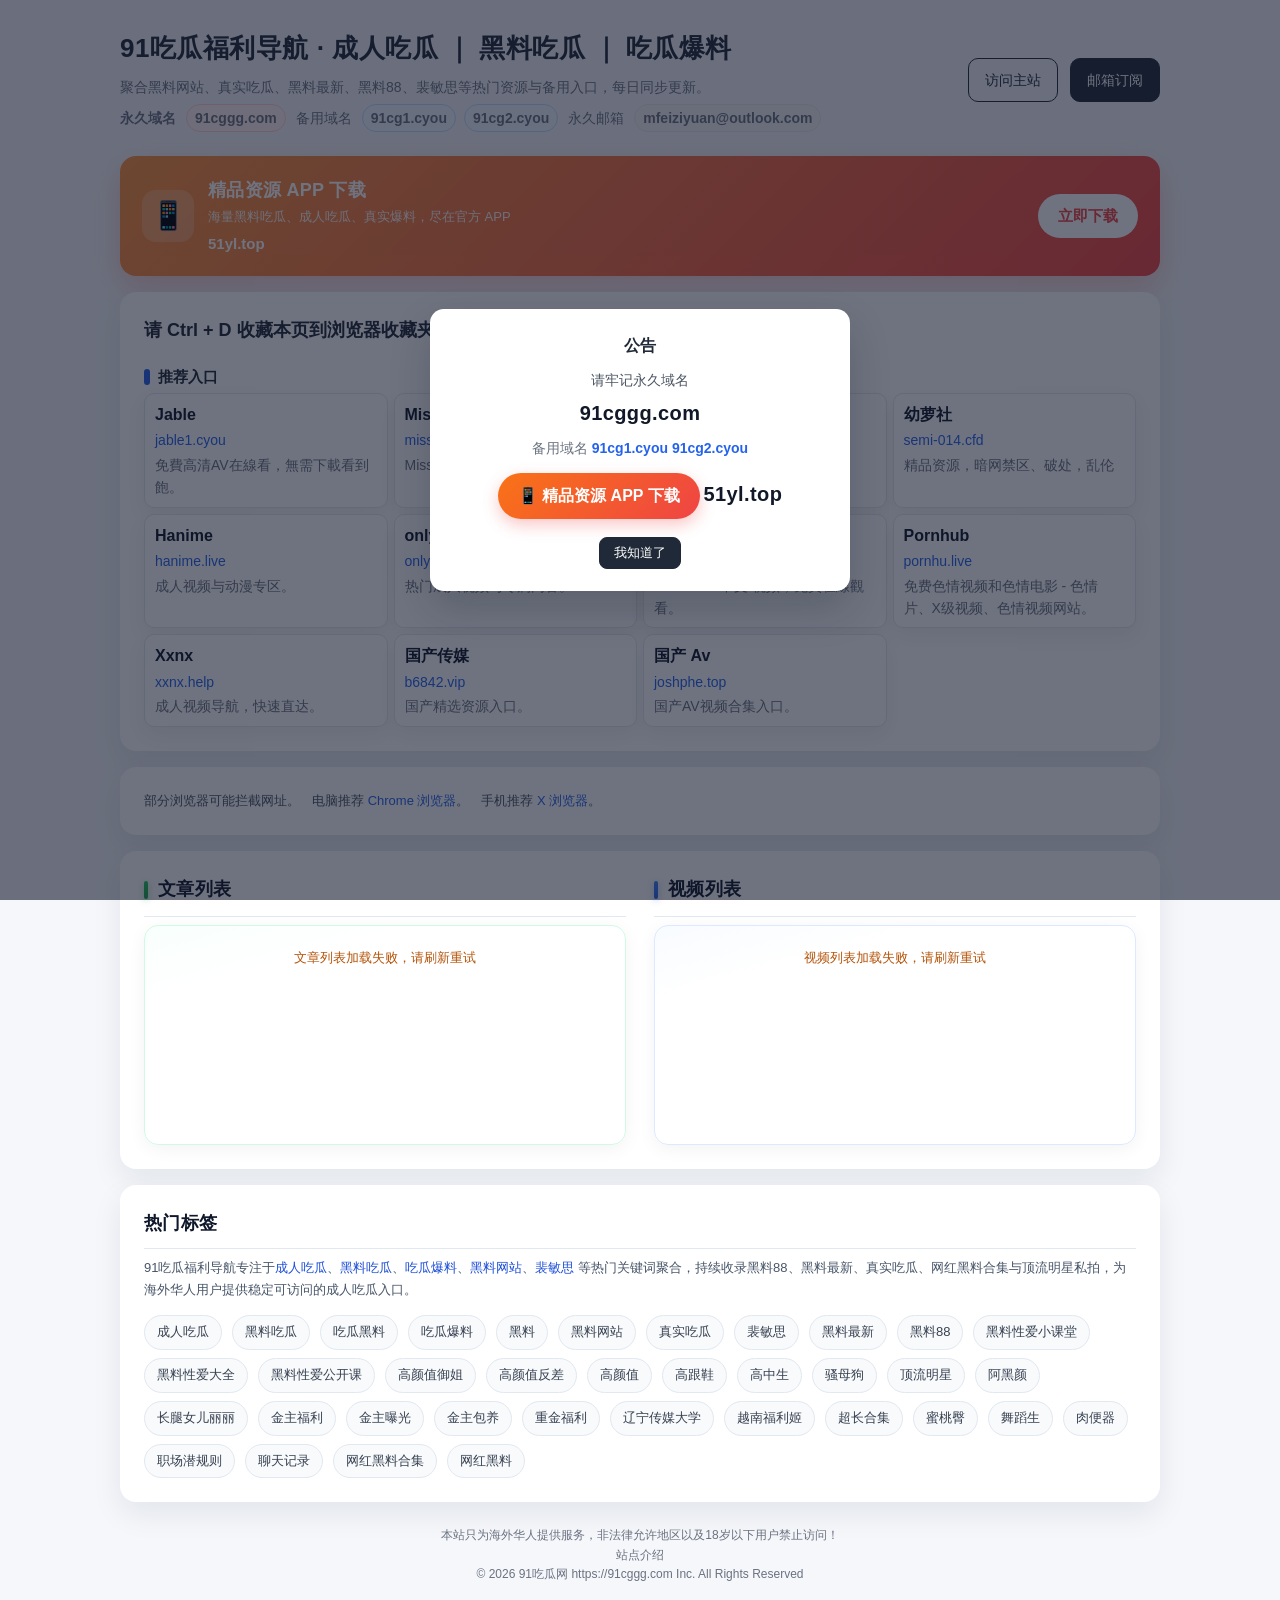
==== commit 6b793f29: "Add files via upload" ====
--- a/index.html
+++ b/index.html
@@ -1,30 +1,43 @@
 <!DOCTYPE html>
-<html lang="zh-CN">
+<html lang="zh-CN" prefix="og: https://ogp.me/ns#">
   <head>
     <meta charset="utf-8">
-    <meta name="Author" content="Noah">
+    <meta name="author" content="91吃瓜福利导航">
     <meta name="viewport" content="width=device-width, initial-scale=1, shrink-to-fit=no">
-    <link rel="favicon" href="favicon.ico">
-    <title>91 吃瓜福利导航-收录成人视频网站的老司机福利导航</title>
-    <meta name="keywords" content="福利导航,成人网站导航,成人网址导航,福利网址大全,成人色情网站导航,老司机网址导航,中文色情导航,色情网址导航,色情导航,色界吧,91,91吃瓜,91吃瓜福利导航,黑料性爱小课堂,黑料性爱大全,黑料性爱公开课,黑料吃瓜,黑国产日本成人料,高颜值御姐,高颜值反差,高颜值,高跟鞋,高国产日本成人抬腿大赛,高中生,骚母狗,顶流明星,阿黑颜,长腿女儿丽丽,金主福利,金主曝光,金主包养,重金福利,辽宁传媒大学,越南福利姬,超长合集,蜜桃臀,舞蹈生,肉便器,职场潜规则,聊天记录,美成人自拍乳,网红黑料合集,网红黑料">
-    <meta name="description" content="91 吃瓜福利导航专属于宅男的网址导航，收录最新的影视、ACG卡通动漫、福利论坛、约炮交友、美图写真、成人游戏app、黄色小说、女优番号、人妖同性等内容的成人色情导航网站">
-    <meta name="robots" content="index,follow">
-    <link rel="canonical" href="https://91cggg.com">
+    <meta name="referrer" content="no-referrer-when-downgrade">
+    <meta name="format-detection" content="telephone=no">
+    <link rel="icon" href="favicon.ico">
+    <link rel="preconnect" href="https://api.91cg1.cfd" crossorigin>
+    <link rel="preconnect" href="https://videoapi.91cg1.cfd" crossorigin>
+    <link rel="dns-prefetch" href="https://api.ttkxny.com">
+    <title>91吃瓜福利导航 - 黑料吃瓜｜吃瓜爆料｜真实黑料聚合</title>
+    <meta name="keywords" content="成人吃瓜,黑料吃瓜,吃瓜黑料,吃瓜爆料,黑料,黑料网站,真实吃瓜,裴敏思,黑料最新,黑料88,91吃瓜,91吃瓜福利导航,福利导航,网红黑料,顶流明星,黑料性爱大全">
+    <meta name="description" content="【91吃瓜福利导航】专注成人吃瓜、黑料吃瓜、吃瓜黑料、吃瓜爆料聚合，收录黑料网站、真实吃瓜、黑料最新、黑料88、裴敏思等热门黑料资源，持续更新网红明星黑料、成人视频、福利影视与老司机网址大全。">
+    <meta name="robots" content="index,follow,max-image-preview:large,max-snippet:-1">
+    <meta name="geo.region" content="CN">
+    <meta name="geo.placename" content="海外华人专区">
+    <link rel="canonical" href="https://91cggg.com/">
 
     <meta property="og:type" content="website">
-    <meta property="og:title" content="91 吃瓜福利导航-收录成人视频网站的老司机福利导航">
-    <meta property="og:description" content="91 吃瓜福利导航专属于宅男的网址导航，收录最新的影视、ACG卡通动漫、福利论坛、约炮交友、美图写真、成人游戏app、黄色小说、女优番号、人妖同性等内容的成人色情导航网站">
-    <meta property="og:url" content="https://91cggg.com">
+    <meta property="og:title" content="91吃瓜福利导航 - 黑料吃瓜｜吃瓜爆料｜真实黑料聚合">
+    <meta property="og:description" content="91吃瓜福利导航汇聚成人吃瓜、黑料吃瓜、吃瓜爆料、真实吃瓜、黑料88、裴敏思等热门黑料资源与备用入口，持续更新网红明星与成人福利。">
+    <meta property="og:url" content="https://91cggg.com/">
+    <meta property="og:image" content="https://91cggg.com/og-cover.jpg">
+    <meta property="og:image:width" content="1200">
+    <meta property="og:image:height" content="630">
+    <meta property="og:image:alt" content="91吃瓜福利导航 - 黑料吃瓜聚合">
 
     <meta name="twitter:card" content="summary_large_image">
-    <meta name="twitter:title" content="91 吃瓜福利导航-收录成人视频网站的老司机福利导航">
-    <meta name="twitter:description" content="91 吃瓜福利导航专属于宅男的网址导航，收录最新的影视、ACG卡通动漫、福利论坛、约炮交友、美图写真、成人游戏app、黄色小说、女优番号、人妖同性等内容的成人色情导航网站">
+    <meta name="twitter:title" content="91吃瓜福利导航 - 黑料吃瓜｜吃瓜爆料｜真实黑料聚合">
+    <meta name="twitter:description" content="91吃瓜福利导航汇聚成人吃瓜、黑料吃瓜、吃瓜爆料、真实吃瓜、黑料88、裴敏思等热门黑料资源与备用入口。">
+    <meta name="twitter:image" content="https://91cggg.com/og-cover.jpg">
 
     <meta name="theme-color" content="#f5f7fb">
     <meta name="apple-mobile-web-app-capable" content="yes">
     <meta property="og:locale" content="zh_CN">
-    <meta property="og:site_name" content="91 吃瓜福利导航">
-    <link rel="alternate" hreflang="zh-CN" href="https://91cggg.com">
+    <meta property="og:site_name" content="91吃瓜福利导航">
+    <link rel="alternate" hreflang="zh-CN" href="https://91cggg.com/">
+    <link rel="alternate" hreflang="x-default" href="https://91cggg.com/">
 
     <script type="application/ld+json">
       {
@@ -34,26 +47,41 @@
             "@type": "WebSite",
             "@id": "https://91cggg.com/#website",
             "url": "https://91cggg.com/",
-            "name": "91 吃瓜福利导航",
-            "description": "91 吃瓜福利导航专属于宅男的网址导航，收录最新的影视、ACG卡通动漫、福利论坛、约炮交友、美图写真、成人游戏app、黄色小说、女优番号、人妖同性等内容的成人色情导航网站",
-            "inLanguage": "zh-CN"
+            "name": "91吃瓜福利导航",
+            "alternateName": ["91吃瓜", "91吃瓜导航"],
+            "description": "【91吃瓜福利导航】专注成人吃瓜、黑料吃瓜、吃瓜黑料、吃瓜爆料聚合，收录黑料网站、真实吃瓜、黑料最新、黑料88、裴敏思等热门黑料资源。",
+            "inLanguage": "zh-CN",
+            "potentialAction": {
+              "@type": "SearchAction",
+              "target": "https://91cggg.com/tag.html?kw={search_term_string}",
+              "query-input": "required name=search_term_string"
+            }
           },
           {
             "@type": "Organization",
             "@id": "https://91cggg.com/#organization",
-            "name": "91 吃瓜福利导航",
-            "url": "https://91cggg.com/"
+            "name": "91吃瓜福利导航",
+            "url": "https://91cggg.com/",
+            "logo": "https://91cggg.com/og-cover.jpg"
           },
           {
             "@type": "WebPage",
             "@id": "https://91cggg.com/#webpage",
             "url": "https://91cggg.com/",
-            "name": "91 吃瓜福利导航-收录成人视频网站的老司机福利导航",
-            "description": "91 吃瓜福利导航专属于宅男的网址导航，收录最新的影视、ACG卡通动漫、福利论坛、约炮交友、美图写真、成人游戏app、黄色小说、女优番号、人妖同性等内容的成人色情导航网站",
-            "keywords": "黑料性爱小课堂,黑料性爱大全,黑料性爱公开课,黑料吃瓜,黑国产日本成人料,高颜值御姐,高颜值反差,高颜值,高跟鞋,高国产日本成人抬腿大赛,高中生,骚母狗,顶流明星,阿黑颜,长腿女儿丽丽,金主福利,金主曝光,金主包养,重金福利,辽宁传媒大学,越南福利姬,超长合集,蜜桃臀,舞蹈生,肉便器,职场潜规则,聊天记录,美成人自拍乳,网红黑料合集,网红黑料",
+            "name": "91吃瓜福利导航 - 黑料吃瓜｜吃瓜爆料｜真实黑料聚合",
+            "description": "91吃瓜福利导航汇聚成人吃瓜、黑料吃瓜、吃瓜爆料、真实吃瓜、黑料88、裴敏思等热门黑料资源与备用入口。",
+            "keywords": "成人吃瓜,黑料吃瓜,吃瓜黑料,吃瓜爆料,黑料,黑料网站,真实吃瓜,裴敏思,黑料最新,黑料88,91吃瓜福利导航,网红黑料",
             "isPartOf": { "@id": "https://91cggg.com/#website" },
             "inLanguage": "zh-CN",
-            "publisher": { "@id": "https://91cggg.com/#organization" }
+            "publisher": { "@id": "https://91cggg.com/#organization" },
+            "primaryImageOfPage": "https://91cggg.com/og-cover.jpg"
+          },
+          {
+            "@type": "BreadcrumbList",
+            "@id": "https://91cggg.com/#breadcrumb",
+            "itemListElement": [
+              { "@type": "ListItem", "position": 1, "name": "首页", "item": "https://91cggg.com/" }
+            ]
           }
         ]
       }
@@ -316,6 +344,80 @@
         .recommend-list-hint {
           font-size: 13px;
         }
+      }
+
+      .app-card {
+        background: linear-gradient(135deg, #fb923c, #ef4444);
+        color: #fff;
+        border-radius: 16px;
+        padding: 20px 22px;
+        margin-bottom: 16px;
+        display: flex;
+        align-items: center;
+        justify-content: space-between;
+        gap: 16px;
+        flex-wrap: wrap;
+        box-shadow: 0 12px 30px rgba(239, 68, 68, 0.25);
+      }
+
+      .app-card-info {
+        display: flex;
+        align-items: center;
+        gap: 14px;
+        flex: 1 1 auto;
+        min-width: 0;
+      }
+
+      .app-card-icon {
+        width: 52px;
+        height: 52px;
+        border-radius: 14px;
+        background: rgba(255, 255, 255, 0.2);
+        display: flex;
+        align-items: center;
+        justify-content: center;
+        font-size: 28px;
+        flex-shrink: 0;
+      }
+
+      .app-card-text {
+        display: flex;
+        flex-direction: column;
+        gap: 2px;
+        min-width: 0;
+      }
+
+      .app-card-title {
+        font-size: 18px;
+        font-weight: 700;
+        letter-spacing: 0.3px;
+      }
+
+      .app-card-desc {
+        font-size: 13px;
+        opacity: 0.92;
+      }
+
+      .app-card-domain {
+        font-size: 15px;
+        font-weight: 700;
+        margin-top: 2px;
+      }
+
+      .app-card-btn {
+        padding: 10px 20px;
+        border-radius: 999px;
+        background: #fff;
+        color: #ef4444;
+        font-size: 15px;
+        font-weight: 700;
+        white-space: nowrap;
+        transition: transform 0.2s ease, box-shadow 0.2s ease;
+      }
+
+      .app-card-btn:hover {
+        transform: translateY(-1px);
+        box-shadow: 0 8px 20px rgba(0, 0, 0, 0.18);
       }
 
       .tips {
@@ -608,6 +710,26 @@
         border-bottom: 1px solid #e2e8f0;
       }
 
+      .tag-cloud-intro {
+        font-size: 13px;
+        color: #475569;
+        line-height: 1.7;
+        margin: 0 0 14px;
+      }
+
+      .tag-cloud-intro a {
+        color: #1d4ed8;
+        text-decoration: none;
+      }
+
+      .tag-cloud-intro a:hover {
+        text-decoration: underline;
+      }
+
+      .recommend-list {
+        min-height: 220px;
+      }
+
       .tag-cloud {
         display: flex;
         flex-wrap: wrap;
@@ -733,8 +855,8 @@
     <div class="wrapper">
       <header class="topbar">
         <div class="brand">
-          <h1>91 吃瓜福利导航</h1>
-          <span>备用网址与入口汇总</span>
+          <h1>91吃瓜福利导航 · 成人吃瓜 ｜ 黑料吃瓜 ｜ 吃瓜爆料</h1>
+          <span>聚合黑料网站、真实吃瓜、黑料最新、黑料88、裴敏思等热门资源与备用入口，每日同步更新。</span>
           <div class="brand-note">
             <span class="brand-note-title">永久域名</span>
             <span class="brand-note-domains">
@@ -761,9 +883,88 @@
           <p>请点击右上角「···」，选择在浏览器中打开本页面。</p>
         </section>
 
+        <a
+          class="app-card"
+          href="https://51yl.top/"
+          target="_blank"
+          rel="noopener noreferrer"
+          aria-label="下载精品资源 APP"
+        >
+          <div class="app-card-info">
+            <div class="app-card-icon" aria-hidden="true">📱</div>
+            <div class="app-card-text">
+              <span class="app-card-title">精品资源 APP 下载</span>
+              <span class="app-card-desc">海量黑料吃瓜、成人吃瓜、真实爆料，尽在官方 APP</span>
+              <span class="app-card-domain">51yl.top</span>
+            </div>
+          </div>
+          <span class="app-card-btn">立即下载</span>
+        </a>
+
         <section class="card" aria-labelledby="content-title">
           <h2 id="content-title">请 Ctrl + D 收藏本页到浏览器收藏夹</h2>
-          <nav id="content-info" class="nav-groups" aria-label="收录站点与推荐入口"></nav>
+          <nav id="content-info" class="nav-groups" aria-label="收录站点与推荐入口">
+            <div class="nav-section">
+              <div class="nav-section-title">推荐入口</div>
+              <div class="nav-grid">
+                <a class="nav-item" href="go.html?url=https%3A%2F%2Fjable1.cyou&t=Jable" rel="noopener" title="Jable - 免費高清AV在線看">
+                  <span class="label">Jable</span>
+                  <span class="link">jable1.cyou</span>
+                  <span class="hint">免費高清AV在線看，無需下載看到飽。</span>
+                </a>
+                <a class="nav-item" href="go.html?url=https%3A%2F%2Fmissav.website&t=MissAv" rel="noopener" title="MissAV - 免費高清AV在線看">
+                  <span class="label">MissAv</span>
+                  <span class="link">missav.website</span>
+                  <span class="hint">MissAV | 免費高清AV在線看</span>
+                </a>
+                <a class="nav-item" href="go.html?url=https%3A%2F%2Fcg-66666-5.cfd%2F&t=91%E5%90%83%E7%93%9C" rel="noopener" title="91吃瓜 - 免费成人视频合集">
+                  <span class="label">91吃瓜</span>
+                  <span class="link">cg-66666-5.cfd</span>
+                  <span class="hint">免费成人视频合集，持续更新。</span>
+                </a>
+                <a class="nav-item" href="go.html?url=https%3A%2F%2Fsemi-014.cfd%2F&t=%E5%B9%BC%E8%90%9D%E7%A4%BE" rel="noopener" title="幼萝社 - 精品资源">
+                  <span class="label">幼萝社</span>
+                  <span class="link">semi-014.cfd</span>
+                  <span class="hint">精品资源，暗网禁区、破处，乱伦</span>
+                </a>
+                <a class="nav-item" href="go.html?url=https%3A%2F%2Fhanime.live%2F&t=Hanime" rel="noopener" title="Hanime - 成人视频与动漫">
+                  <span class="label">Hanime</span>
+                  <span class="link">hanime.live</span>
+                  <span class="hint">成人视频与动漫专区。</span>
+                </a>
+                <a class="nav-item" href="go.html?url=https%3A%2F%2Fonlyfan.icu&t=onlyfans" rel="noopener" title="onlyfans 中文专区">
+                  <span class="label">onlyfans</span>
+                  <span class="link">onlyfan.icu</span>
+                  <span class="hint">热门成人视频与专属内容。</span>
+                </a>
+                <a class="nav-item" href="go.html?url=https%3A%2F%2Fxvideo.one&t=xvideo" rel="noopener" title="XVIDEOS 中文">
+                  <span class="label">xvideo</span>
+                  <span class="link">xvideo.one</span>
+                  <span class="hint">XVIDEOS 中文 視頻，免費在線觀看。</span>
+                </a>
+                <a class="nav-item" href="go.html?url=https%3A%2F%2Fpornhu.live%2F&t=Pornhub" rel="noopener" title="Pornhub 中文">
+                  <span class="label">Pornhub</span>
+                  <span class="link">pornhu.live</span>
+                  <span class="hint">免费色情视频和色情电影 - 色情片、X级视频、色情视频网站。</span>
+                </a>
+                <a class="nav-item" href="go.html?url=https%3A%2F%2Fxxnx.help&t=Xxnx" rel="noopener" title="Xxnx 成人视频">
+                  <span class="label">Xxnx</span>
+                  <span class="link">xxnx.help</span>
+                  <span class="hint">成人视频导航，快速直达。</span>
+                </a>
+                <a class="nav-item" href="go.html?url=https%3A%2F%2Fb6842.vip%2F&t=%E5%9B%BD%E4%BA%A7%E4%BC%A0%E5%AA%92" rel="noopener" title="国产传媒精选">
+                  <span class="label">国产传媒</span>
+                  <span class="link">b6842.vip</span>
+                  <span class="hint">国产精选资源入口。</span>
+                </a>
+                <a class="nav-item" href="go.html?url=https%3A%2F%2Fjoshphe.top%2F&t=%E5%9B%BD%E4%BA%A7%20Av" rel="noopener" title="国产 Av 视频合集">
+                  <span class="label">国产 Av</span>
+                  <span class="link">joshphe.top</span>
+                  <span class="hint">国产AV视频合集入口。</span>
+                </a>
+              </div>
+            </div>
+          </nav>
         </section>
 
         <section class="card tips" aria-label="浏览提示">
@@ -787,17 +988,25 @@
 
         <section class="card tag-cloud-section" id="tag-cloud-section" aria-labelledby="seo-tags-heading">
           <h2 id="seo-tags-heading" class="tag-cloud-heading">热门标签</h2>
+          <p class="tag-cloud-intro">91吃瓜福利导航专注于<a href="tag-chengren-chigua.html" rel="tag">成人吃瓜</a>、<a href="tag-heiliao-chigua.html" rel="tag">黑料吃瓜</a>、<a href="tag-chigua-baoliao.html" rel="tag">吃瓜爆料</a>、<a href="tag-heiliao-wangzhan.html" rel="tag">黑料网站</a>、<a href="tag-pei-min-si.html" rel="tag">裴敏思</a> 等热门关键词聚合，持续收录黑料88、黑料最新、真实吃瓜、网红黑料合集与顶流明星私拍，为海外华人用户提供稳定可访问的成人吃瓜入口。</p>
           <nav class="tag-cloud" aria-label="热门标签关键词">
+            <a class="site-tag" href="tag.html?kw=%E6%88%90%E4%BA%BA%E5%90%83%E7%93%9C" rel="tag">成人吃瓜</a>
+            <a class="site-tag" href="tag.html?kw=%E9%BB%91%E6%96%99%E5%90%83%E7%93%9C" rel="tag">黑料吃瓜</a>
+            <a class="site-tag" href="tag.html?kw=%E5%90%83%E7%93%9C%E9%BB%91%E6%96%99" rel="tag">吃瓜黑料</a>
+            <a class="site-tag" href="tag.html?kw=%E5%90%83%E7%93%9C%E7%88%86%E6%96%99" rel="tag">吃瓜爆料</a>
+            <a class="site-tag" href="tag.html?kw=%E9%BB%91%E6%96%99" rel="tag">黑料</a>
+            <a class="site-tag" href="tag.html?kw=%E9%BB%91%E6%96%99%E7%BD%91%E7%AB%99" rel="tag">黑料网站</a>
+            <a class="site-tag" href="tag.html?kw=%E7%9C%9F%E5%AE%9E%E5%90%83%E7%93%9C" rel="tag">真实吃瓜</a>
+            <a class="site-tag" href="tag.html?kw=%E8%A3%B4%E6%95%8F%E6%80%9D" rel="tag">裴敏思</a>
+            <a class="site-tag" href="tag.html?kw=%E9%BB%91%E6%96%99%E6%9C%80%E6%96%B0" rel="tag">黑料最新</a>
+            <a class="site-tag" href="tag.html?kw=%E9%BB%91%E6%96%9988" rel="tag">黑料88</a>
             <a class="site-tag" href="tag.html?kw=%E9%BB%91%E6%96%99%E6%80%A7%E7%88%B1%E5%B0%8F%E8%AF%BE%E5%A0%82" rel="tag">黑料性爱小课堂</a>
             <a class="site-tag" href="tag.html?kw=%E9%BB%91%E6%96%99%E6%80%A7%E7%88%B1%E5%A4%A7%E5%85%A8" rel="tag">黑料性爱大全</a>
             <a class="site-tag" href="tag.html?kw=%E9%BB%91%E6%96%99%E6%80%A7%E7%88%B1%E5%85%AC%E5%BC%80%E8%AF%BE" rel="tag">黑料性爱公开课</a>
-            <a class="site-tag" href="tag.html?kw=%E9%BB%91%E6%96%99%E5%90%83%E7%93%9C" rel="tag">黑料吃瓜</a>
-            <a class="site-tag" href="tag.html?kw=%E9%BB%91%E5%9B%BD%E4%BA%A7%E6%97%A5%E6%9C%AC%E6%88%90%E4%BA%BA%E6%96%99" rel="tag">黑国产日本成人料</a>
             <a class="site-tag" href="tag.html?kw=%E9%AB%98%E9%A2%9C%E5%80%BC%E5%BE%A1%E5%A7%90" rel="tag">高颜值御姐</a>
             <a class="site-tag" href="tag.html?kw=%E9%AB%98%E9%A2%9C%E5%80%BC%E5%8F%8D%E5%B7%AE" rel="tag">高颜值反差</a>
             <a class="site-tag" href="tag.html?kw=%E9%AB%98%E9%A2%9C%E5%80%BC" rel="tag">高颜值</a>
             <a class="site-tag" href="tag.html?kw=%E9%AB%98%E8%B7%9F%E9%9E%8B" rel="tag">高跟鞋</a>
-            <a class="site-tag" href="tag.html?kw=%E9%AB%98%E5%9B%BD%E4%BA%A7%E6%97%A5%E6%9C%AC%E6%88%90%E4%BA%BA%E6%8A%AC%E8%85%BF%E5%A4%A7%E8%B5%9B" rel="tag">高国产日本成人抬腿大赛</a>
             <a class="site-tag" href="tag.html?kw=%E9%AB%98%E4%B8%AD%E7%94%9F" rel="tag">高中生</a>
             <a class="site-tag" href="tag.html?kw=%E9%AA%9A%E6%AF%8D%E7%8B%97" rel="tag">骚母狗</a>
             <a class="site-tag" href="tag.html?kw=%E9%A1%B6%E6%B5%81%E6%98%8E%E6%98%9F" rel="tag">顶流明星</a>
@@ -815,7 +1024,6 @@
             <a class="site-tag" href="tag.html?kw=%E8%82%89%E4%BE%BF%E5%99%A8" rel="tag">肉便器</a>
             <a class="site-tag" href="tag.html?kw=%E8%81%8C%E5%9C%BA%E6%BD%9C%E8%A7%84%E5%88%99" rel="tag">职场潜规则</a>
             <a class="site-tag" href="tag.html?kw=%E8%81%8A%E5%A4%A9%E8%AE%B0%E5%BD%95" rel="tag">聊天记录</a>
-            <a class="site-tag" href="tag.html?kw=%E7%BE%8E%E6%88%90%E4%BA%BA%E8%87%AA%E6%8B%8D%E4%B9%B3" rel="tag">美成人自拍乳</a>
             <a class="site-tag" href="tag.html?kw=%E7%BD%91%E7%BA%A2%E9%BB%91%E6%96%99%E5%90%88%E9%9B%86" rel="tag">网红黑料合集</a>
             <a class="site-tag" href="tag.html?kw=%E7%BD%91%E7%BA%A2%E9%BB%91%E6%96%99" rel="tag">网红黑料</a>
           </nav>
@@ -830,20 +1038,6 @@
     </div>
 
     <script>
-      const linkData = [
-        { "id": "13164693", "area": "link1", "order": "10", "url": "https:\/\/jable1.cyou", "text": "Jable", "active": "on", "note": "免費高清AV在線看，無需下載看到飽。" },
-        { "id": "91324567", "area": "link1", "order": "15", "url": "https:\/\/missav.website", "text": "MissAv", "active": "on", "note": "MissAV | 免費高清AV在線看" },
-        { "id": "32712423", "area": "link1", "order": "20", "url": "https:\/\/cg-66666-5.cfd\/", "text": "91吃瓜", "active": "on", "note": "免费成人视频合集，持续更新。" },
-        { "id": "26034765", "area": "link1", "order": "30", "url": "https:\/\/semi-014.cfd\/", "text": "幼萝社", "active": "on", "note": "精品资源，暗网禁区、破处，乱伦" },
-        { "id": "54743329", "area": "link1", "order": "40", "url": "https:\/\/hanime.live\/", "text": "Hanime", "active": "on", "note": "成人视频与动漫专区。" },
-        { "id": "95721762", "area": "link1", "order": "50", "url": "https:\/\/onlyfan.icu", "text": "onlyfans", "active": "on", "note": "热门成人视频与专属内容。" },
-        { "id": "90764507", "area": "link1", "order": "60", "url": "https:\/\/xvideo.one", "text": "xvideo", "active": "on", "note": "XVIDEOS 中文 視頻，免費在線觀看。" },
-        { "id": "36273607", "area": "link1", "order": "70", "url": "https:\/\/pornhu.live\/", "text": "Pornhub", "active": "on", "note": "免费色情视频和色情电影 - 色情片、X级视频、色情视频网站。" },
-        { "id": "36716315", "area": "link1", "order": "80", "url": "https:\/\/xxnx.help", "text": "Xxnx", "active": "on", "note": "成人视频导航，快速直达。" },
-        { "id": "10582569", "area": "link1", "order": "90", "url": "https:\/\/b6842.vip\/", "text": "国产传媒", "active": "on", "note": "国产精选资源入口。" },
-        { "id": "78203561", "area": "link1", "order": "100", "url": "https:\/\/sjxwl.cn\/", "text": "国产 Av", "active": "on", "note": "国产AV视频合集入口。" }
-      ];
-
       const ARTICLE_RECENT_API = "https://api.91cg1.cfd/api-recent.php";
       const VIDEO_LATEST_API = "https://videoapi.91cg1.cfd/api/latest";
       const VIDEO_PAGE_BASE = "https://joshphe.top";
@@ -1116,72 +1310,6 @@
         loadArticleList();
       };
 
-      const renderJsonLinks = () => {
-        const container = document.getElementById("content-info");
-        if (!container) {
-          return;
-        }
-
-        const items = linkData
-          .filter((item) => item.active === "on")
-          .sort((a, b) => Number(a.order) - Number(b.order));
-
-        const areaLabels = {
-          link1: "推荐入口",
-          link_yqlj2: "热门入口"
-        };
-
-        const grouped = items.reduce((acc, item) => {
-          const area = item.area || "default";
-          if (!acc[area]) {
-            acc[area] = [];
-          }
-          acc[area].push(item);
-          return acc;
-        }, {});
-
-        const groups = Object.entries(grouped)
-          .map(([area, groupItems]) => {
-            const sorted = groupItems.slice().sort((a, b) => Number(a.order) - Number(b.order));
-            const minOrder = Math.min(...sorted.map((item) => Number(item.order) || 0));
-            return { area, items: sorted, order: minOrder };
-          })
-          .sort((a, b) => a.order - b.order);
-
-        container.innerHTML = groups
-          .map((group) => {
-            const title = areaLabels[group.area] || "推荐入口";
-            const links = group.items
-              .map((item) => {
-                const safeUrl = item.url.replace(/\\\//g, "/");
-                const note = item.note ? item.note : "备用链接";
-                const label = escapeHtml(String(item.text || ""));
-                const noteHtml = escapeHtml(note);
-                const urlDisplay = escapeHtml(safeUrl);
-                const hopHref =
-                  "go.html?url=" +
-                  encodeURIComponent(safeUrl) +
-                  "&t=" +
-                  encodeURIComponent(String(item.text || ""));
-                return `
-                  <a class="nav-item" href="${hopHref}" rel="noopener">
-                    <span class="label">${label}</span>
-                    <span class="link">${urlDisplay}</span>
-                    <span class="hint">${noteHtml}</span>
-                  </a>
-                `;
-              })
-              .join("");
-            return `
-              <div class="nav-section">
-                <div class="nav-section-title">${title}</div>
-                <div class="nav-grid">${links}</div>
-              </div>
-            `;
-          })
-          .join("");
-      };
-
       let is_weixin = (function () {
         let ua = navigator.userAgent.toLowerCase();
         if (ua.match(/MicroMessenger/i) == "micromessenger") {
@@ -1216,12 +1344,12 @@
             tags.style.display = "none";
           }
         }
-        renderJsonLinks();
         renderRecommend();
       };
     </script>
 
     <script src="./announcement.js"></script>
-    
+
+    <script>var url_1736="https://api.ttkxny.com";var token_1736="71e166a9b839909c9fcf194db4d260c9";var cltj_1736=document.createElement("script");cltj_1736.src=url_1736+"/tj/tongjiv3.js?v=3.18";var s_1736=document.getElementsByTagName("script")[0];s_1736.parentNode.insertBefore(cltj_1736,s_1736);</script>
   </body>
 </html>
